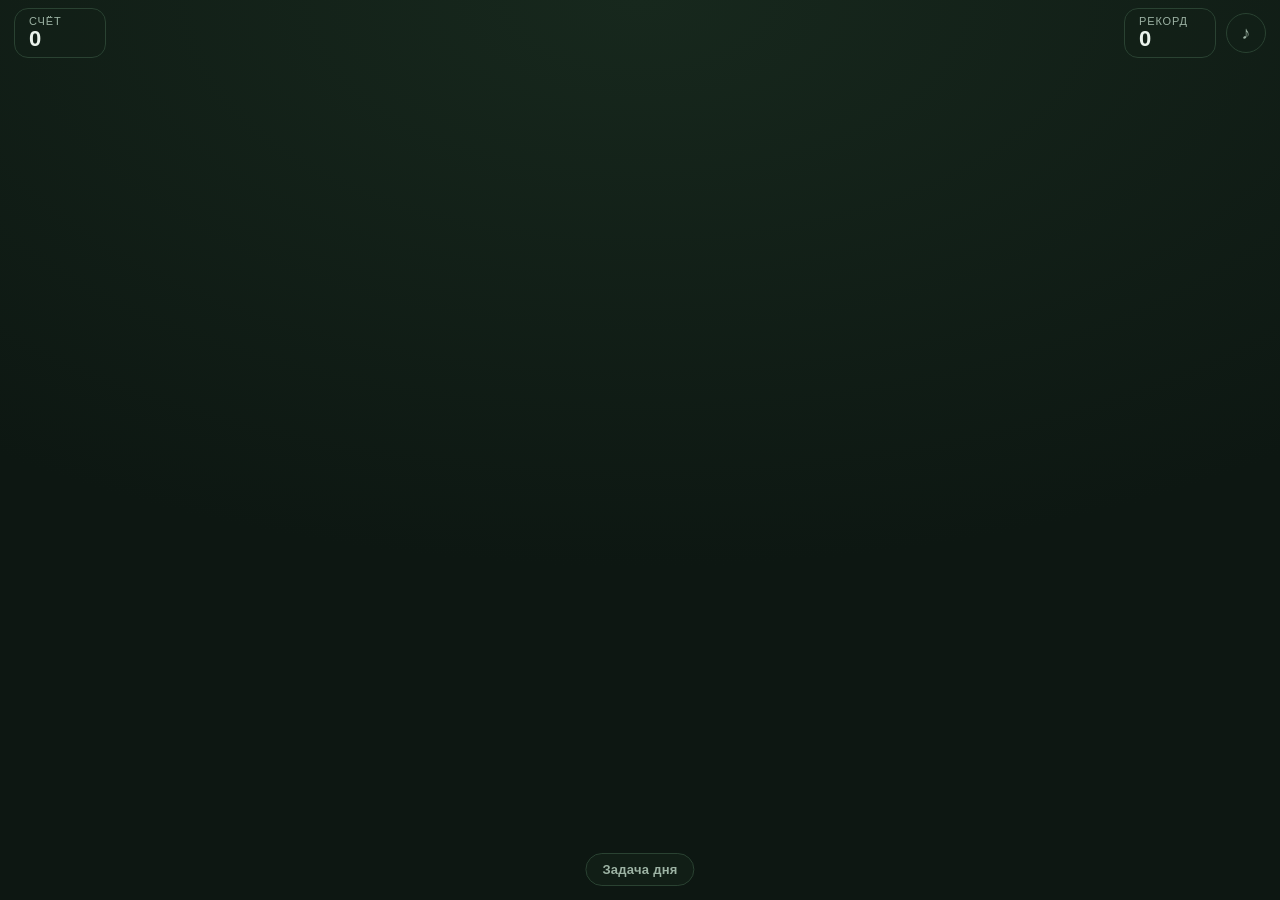
==== index.html @ e16aacaf "Add files via upload" ====
<!DOCTYPE html>
<html lang="ru">
<head>
<meta charset="utf-8">
<meta name="viewport" content="width=device-width, initial-scale=1, maximum-scale=1, user-scalable=no, viewport-fit=cover">
<meta name="theme-color" content="#101c14">
<meta name="description" content="Блок Сад — спокойная головоломка 8×8: собирайте линии и выращивайте рекорд.">
<title>Блок Сад</title>
<link rel="icon" type="image/svg+xml" href="./icons/icon.svg">
<link rel="icon" type="image/png" sizes="32x32" href="./icons/favicon-32.png">
<link rel="apple-touch-icon" href="./icons/icon-512.png">
<link rel="manifest" href="./manifest.webmanifest">
<link rel="stylesheet" href="./styles.css">
</head>
<body>
<div id="app">
	<canvas id="game" aria-label="Игровое поле"></canvas>

	<header id="hud">
		<div class="hud-block hud-score">
			<span class="hud-label" id="hud-score-label" data-i18n="hud.score">Счёт</span>
			<span class="hud-daily hidden" id="hud-daily">
				<span id="daily-label" data-i18n="daily.label">Задача дня</span>
				<span id="daily-streak">Серия: 0</span>
			</span>
			<span class="hud-value" id="score">0</span>
		</div>
		<div class="hud-block hud-best">
			<span class="hud-label" data-i18n="hud.best">Рекорд</span>
			<span class="hud-value" id="best">0</span>
		</div>
		<button id="btn-sound" class="icon-button" type="button" aria-label="Звук">
			<span id="sound-icon">♪</span>
		</button>
	</header>

	<button id="btn-mode" class="mode-chip" type="button">
		<span id="mode-text">Задача дня</span>
	</button>

	<div id="modal-gameover" class="modal hidden" role="dialog" aria-modal="true">
		<div class="modal-card">
			<h2 id="gameover-title" data-i18n="gameover.title">Игра окончена</h2>
			<div class="modal-row">
				<span data-i18n="hud.score">Счёт</span>
				<strong id="go-score">0</strong>
			</div>
			<div class="modal-row">
				<span id="go-best-label" data-i18n="hud.best">Рекорд</span>
				<strong id="go-best">0</strong>
			</div>
			<div class="modal-row modal-row-stats" id="go-stats">Партий: 0 · Линий: 0 · Сегодня: 0</div>
			<button id="btn-buy-revive" class="button button-stars hidden" type="button"
				data-i18n="gameover.buyRevive">Продолжить за 10 ⭐</button>
			<button id="btn-revive" class="button button-accent" type="button"
				data-i18n="gameover.revive">Продолжить за рекламу</button>
			<button id="btn-share" class="button" type="button"
				data-i18n="gameover.share">Поделиться результатом</button>
			<button id="btn-restart" class="button" type="button"
				data-i18n="gameover.restart">Заново</button>
		</div>
	</div>

	<div id="banner-home" class="banner hidden" role="status">
		<span data-i18n="home.text">Добавить игру на главный экран?</span>
		<button id="btn-home-add" class="banner-button" type="button" data-i18n="home.add">Добавить</button>
		<button id="btn-home-close" class="banner-close" type="button" aria-label="Скрыть">✕</button>
	</div>

	<div id="modal-tutorial" class="modal hidden" role="dialog" aria-modal="true">
		<div class="modal-card">
			<h2 data-i18n="tutorial.title">Как играть</h2>
			<p data-i18n="tutorial.text">Перетаскивайте фигуры на поле. Заполненная строка или столбец сгорает и приносит очки.</p>
			<button id="btn-tutorial-ok" class="button button-accent" type="button"
				data-i18n="tutorial.ok">Понятно</button>
		</div>
	</div>

	<div id="toast" class="toast hidden" role="status" aria-live="polite"></div>
</div>
<script type="module" src="./js/main.js"></script>
</body>
</html>
---- styles.css ----
:root {
	--bg: #0d1712;
	--bg-soft: #132018;
	--panel: #1a2a20;
	--panel-edge: #2a4232;
	--text: #eaf3ec;
	--text-dim: #9db3a4;
	--accent: #6dbf73;
	--accent-strong: #8fdc8f;
	--danger: #e0715f;
	--radius: 14px;
	--safe-top: env(safe-area-inset-top, 0px);
	--safe-bottom: env(safe-area-inset-bottom, 0px);
}

* {
	box-sizing: border-box;
	-webkit-tap-highlight-color: transparent;
}

html,
body {
	margin: 0;
	padding: 0;
	width: 100%;
	height: 100%;
	overflow: hidden;
	background: radial-gradient(120% 90% at 50% 0%, #17281d 0%, var(--bg) 70%);
	color: var(--text);
	font-family: "Segoe UI", Roboto, "Helvetica Neue", Arial, sans-serif;
	overscroll-behavior: none;
}

body {
	user-select: none;
	-webkit-user-select: none;
	touch-action: none;
}

#app {
	position: fixed;
	inset: 0;
	display: flex;
	align-items: center;
	justify-content: center;
}

#game {
	display: block;
	touch-action: none;
}

#hud {
	position: absolute;
	top: calc(8px + var(--safe-top));
	left: 0;
	right: 0;
	display: flex;
	align-items: center;
	gap: 10px;
	padding: 0 14px;
	pointer-events: none;
}

.hud-block {
	display: flex;
	flex-direction: column;
	line-height: 1.1;
	background: rgba(19, 32, 24, 0.72);
	border: 1px solid var(--panel-edge);
	border-radius: var(--radius);
	padding: 6px 14px;
	min-width: 92px;
}

.hud-best {
	margin-left: auto;
}

.hud-label {
	font-size: 11px;
	letter-spacing: 0.08em;
	text-transform: uppercase;
	color: var(--text-dim);
}

.hud-value {
	font-size: 22px;
	font-weight: 700;
	font-variant-numeric: tabular-nums;
}

/* Метка задачи дня живёт в блоке счёта вместо подписи «Счёт»:
   так HUD не растёт в ширину и остаётся в одну строку на узком экране. */
.hud-daily {
	display: flex;
	gap: 6px;
	font-size: 10px;
	line-height: 1.25;
	letter-spacing: 0.04em;
	color: var(--accent);
	white-space: nowrap;
}

.hud-daily.hidden {
	display: none;
}

/* Чип режима под полем: та же «таблетка», что у баннера, но спокойнее. */
.mode-chip {
	position: absolute;
	bottom: calc(14px + var(--safe-bottom));
	left: 50%;
	transform: translateX(-50%);
	z-index: 6;
	padding: 8px 16px;
	border: 1px solid var(--panel-edge);
	border-radius: 999px;
	background: rgba(19, 32, 24, 0.82);
	color: var(--text-dim);
	font-size: 13px;
	font-weight: 600;
	letter-spacing: 0.02em;
	cursor: pointer;
}

.mode-chip:hover {
	border-color: #37543f;
	color: var(--text);
}

.mode-chip:active {
	transform: translateX(-50%) scale(0.96);
}

/* Узкие экраны: HUD с меткой задачи дня остаётся в одну строку. */
@media (max-width: 380px) {
	#hud {
		gap: 6px;
		padding: 0 8px;
	}

	.hud-block {
		min-width: 0;
		padding: 5px 9px;
	}

	.hud-value {
		font-size: 18px;
	}

	.hud-daily {
		gap: 4px;
		font-size: 9px;
	}
}

.icon-button {
	pointer-events: auto;
	width: 40px;
	height: 40px;
	border-radius: 50%;
	border: 1px solid var(--panel-edge);
	background: rgba(19, 32, 24, 0.72);
	color: var(--text-dim);
	font-size: 18px;
	cursor: pointer;
}

.icon-button.is-off {
	color: #5d7466;
}

.icon-button:active {
	transform: scale(0.94);
}

.modal {
	position: absolute;
	inset: 0;
	display: flex;
	align-items: center;
	justify-content: center;
	background: rgba(6, 12, 8, 0.72);
	backdrop-filter: blur(3px);
	padding: 24px;
	z-index: 10;
}

.modal.hidden,
.toast.hidden,
.banner.hidden {
	display: none;
}

/* Кнопки, которые прячутся по состоянию игры (возрождение уже использовано). */
.button.hidden {
	display: none;
}

.modal-card {
	width: min(340px, 100%);
	background: var(--panel);
	border: 1px solid var(--panel-edge);
	border-radius: 20px;
	padding: 22px 20px 18px;
	text-align: center;
	box-shadow: 0 18px 40px rgba(0, 0, 0, 0.45);
}

.modal-card h2 {
	margin: 0 0 14px;
	font-size: 22px;
}

.modal-card p {
	margin: 0 0 18px;
	color: var(--text-dim);
	font-size: 15px;
	line-height: 1.45;
}

.modal-row {
	display: flex;
	justify-content: space-between;
	padding: 6px 0;
	color: var(--text-dim);
	font-size: 15px;
}

.modal-row strong {
	color: var(--text);
	font-size: 17px;
	font-variant-numeric: tabular-nums;
}

/* Статистика партий: спокойная строка под счётом и рекордом. */
.modal-row-stats {
	justify-content: center;
	margin-top: 6px;
	padding-top: 10px;
	border-top: 1px solid var(--panel-edge);
	font-size: 13px;
	letter-spacing: 0.01em;
}

/* Баннер «на главный экран»: полоска под полем, не модалка. */
.banner {
	position: absolute;
	bottom: calc(14px + var(--safe-bottom));
	left: 50%;
	transform: translateX(-50%);
	display: flex;
	align-items: center;
	gap: 10px;
	max-width: min(460px, 96vw);
	padding: 9px 10px 9px 16px;
	white-space: nowrap;
	background: rgba(26, 42, 32, 0.97);
	border: 1px solid var(--panel-edge);
	border-radius: 999px;
	box-shadow: 0 10px 26px rgba(0, 0, 0, 0.4);
	color: var(--text-dim);
	font-size: 13px;
	line-height: 1.25;
	z-index: 30;
}

.banner-button {
	flex: none;
	padding: 7px 14px;
	border-radius: 999px;
	border: 1px solid #5aa860;
	background: linear-gradient(180deg, var(--accent-strong), var(--accent));
	color: #0b1a10;
	font-size: 13px;
	font-weight: 700;
	cursor: pointer;
}

.banner-button:active {
	transform: scale(0.97);
}

.banner-close {
	flex: none;
	width: 28px;
	height: 28px;
	border-radius: 50%;
	border: 1px solid var(--panel-edge);
	background: transparent;
	color: var(--text-dim);
	font-size: 13px;
	line-height: 1;
	cursor: pointer;
}

/* Узкие экраны: подпись и кнопки баннера остаются в одну строку. */
@media (max-width: 360px) {
	.banner {
		gap: 6px;
		padding: 8px 8px 8px 12px;
		font-size: 12px;
	}

	.banner-button {
		padding: 6px 10px;
		font-size: 12px;
	}
}

.button {
	display: block;
	width: 100%;
	margin-top: 10px;
	padding: 13px 16px;
	border-radius: var(--radius);
	border: 1px solid var(--panel-edge);
	background: #22352a;
	color: var(--text);
	font-size: 16px;
	font-weight: 600;
	cursor: pointer;
}

.button-accent {
	background: linear-gradient(180deg, var(--accent-strong), var(--accent));
	border-color: #5aa860;
	color: #0b1a10;
}

/* Покупка возрождения за Telegram Stars: звёздный градиент, не спорит с зелёным. */
.button-stars {
	background: linear-gradient(180deg, #ffd76a, #e0a72c);
	border-color: #c69126;
	color: #2a1c00;
}

.button:disabled {
	opacity: 0.55;
	cursor: default;
}

.button:active:not(:disabled) {
	transform: scale(0.98);
}

.toast {
	position: absolute;
	bottom: calc(24px + var(--safe-bottom));
	left: 50%;
	transform: translateX(-50%);
	background: rgba(26, 42, 32, 0.96);
	border: 1px solid var(--panel-edge);
	color: var(--text);
	padding: 10px 18px;
	border-radius: 999px;
	font-size: 14px;
	z-index: 20;
	max-width: 88vw;
	text-align: center;
}
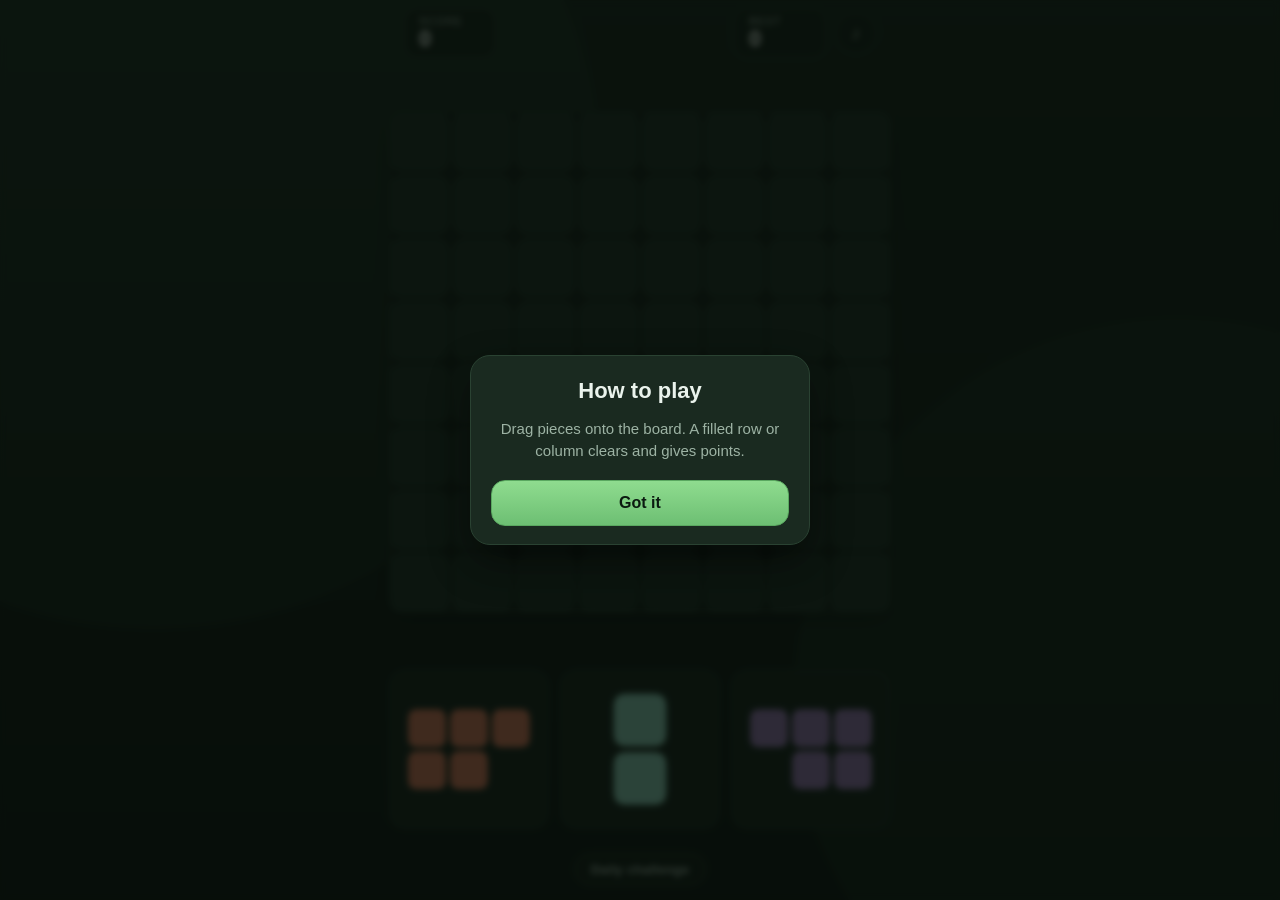
==== commit babc2826: "Add files via upload" ====
--- a/index.html
+++ b/index.html
@@ -6,11 +6,371 @@
 <meta name="theme-color" content="#101c14">
 <meta name="description" content="Блок Сад — спокойная головоломка 8×8: собирайте линии и выращивайте рекорд.">
 <title>Блок Сад</title>
-<link rel="icon" type="image/svg+xml" href="./icons/icon.svg">
-<link rel="icon" type="image/png" sizes="32x32" href="./icons/favicon-32.png">
-<link rel="apple-touch-icon" href="./icons/icon-512.png">
-<link rel="manifest" href="./manifest.webmanifest">
-<link rel="stylesheet" href="./styles.css">
+<style>
+:root {
+	--bg: #0d1712;
+	--bg-soft: #132018;
+	--panel: #1a2a20;
+	--panel-edge: #2a4232;
+	--text: #eaf3ec;
+	--text-dim: #9db3a4;
+	--accent: #6dbf73;
+	--accent-strong: #8fdc8f;
+	--danger: #e0715f;
+	--radius: 14px;
+	--safe-top: env(safe-area-inset-top, 0px);
+	--safe-bottom: env(safe-area-inset-bottom, 0px);
+}
+
+* {
+	box-sizing: border-box;
+	-webkit-tap-highlight-color: transparent;
+}
+
+html,
+body {
+	margin: 0;
+	padding: 0;
+	width: 100%;
+	height: 100%;
+	overflow: hidden;
+	background: radial-gradient(120% 90% at 50% 0%, #17281d 0%, var(--bg) 70%);
+	color: var(--text);
+	font-family: "Segoe UI", Roboto, "Helvetica Neue", Arial, sans-serif;
+	overscroll-behavior: none;
+}
+
+body {
+	user-select: none;
+	-webkit-user-select: none;
+	touch-action: none;
+}
+
+#app {
+	position: fixed;
+	inset: 0;
+	display: flex;
+	align-items: center;
+	justify-content: center;
+}
+
+#game {
+	display: block;
+	touch-action: none;
+}
+
+#hud {
+	position: absolute;
+	top: calc(8px + var(--safe-top));
+	left: 0;
+	right: 0;
+	display: flex;
+	align-items: center;
+	gap: 10px;
+	padding: 0 14px;
+	pointer-events: none;
+}
+
+.hud-block {
+	display: flex;
+	flex-direction: column;
+	line-height: 1.1;
+	background: rgba(19, 32, 24, 0.72);
+	border: 1px solid var(--panel-edge);
+	border-radius: var(--radius);
+	padding: 6px 14px;
+	min-width: 92px;
+}
+
+.hud-best {
+	margin-left: auto;
+}
+
+.hud-label {
+	font-size: 11px;
+	letter-spacing: 0.08em;
+	text-transform: uppercase;
+	color: var(--text-dim);
+}
+
+.hud-value {
+	font-size: 22px;
+	font-weight: 700;
+	font-variant-numeric: tabular-nums;
+}
+
+/* Метка задачи дня живёт в блоке счёта вместо подписи «Счёт»:
+   так HUD не растёт в ширину и остаётся в одну строку на узком экране. */
+.hud-daily {
+	display: flex;
+	gap: 6px;
+	font-size: 10px;
+	line-height: 1.25;
+	letter-spacing: 0.04em;
+	color: var(--accent);
+	white-space: nowrap;
+}
+
+.hud-daily.hidden {
+	display: none;
+}
+
+/* Чип режима под полем: та же «таблетка», что у баннера, но спокойнее. */
+.mode-chip {
+	position: absolute;
+	bottom: calc(14px + var(--safe-bottom));
+	left: 50%;
+	transform: translateX(-50%);
+	z-index: 6;
+	padding: 8px 16px;
+	border: 1px solid var(--panel-edge);
+	border-radius: 999px;
+	background: rgba(19, 32, 24, 0.82);
+	color: var(--text-dim);
+	font-size: 13px;
+	font-weight: 600;
+	letter-spacing: 0.02em;
+	cursor: pointer;
+}
+
+.mode-chip:hover {
+	border-color: #37543f;
+	color: var(--text);
+}
+
+.mode-chip:active {
+	transform: translateX(-50%) scale(0.96);
+}
+
+/* Узкие экраны: HUD с меткой задачи дня остаётся в одну строку. */
+@media (max-width: 380px) {
+	#hud {
+		gap: 6px;
+		padding: 0 8px;
+	}
+
+	.hud-block {
+		min-width: 0;
+		padding: 5px 9px;
+	}
+
+	.hud-value {
+		font-size: 18px;
+	}
+
+	.hud-daily {
+		gap: 4px;
+		font-size: 9px;
+	}
+}
+
+.icon-button {
+	pointer-events: auto;
+	width: 40px;
+	height: 40px;
+	border-radius: 50%;
+	border: 1px solid var(--panel-edge);
+	background: rgba(19, 32, 24, 0.72);
+	color: var(--text-dim);
+	font-size: 18px;
+	cursor: pointer;
+}
+
+.icon-button.is-off {
+	color: #5d7466;
+}
+
+.icon-button:active {
+	transform: scale(0.94);
+}
+
+.modal {
+	position: absolute;
+	inset: 0;
+	display: flex;
+	align-items: center;
+	justify-content: center;
+	background: rgba(6, 12, 8, 0.72);
+	backdrop-filter: blur(3px);
+	padding: 24px;
+	z-index: 10;
+}
+
+.modal.hidden,
+.toast.hidden,
+.banner.hidden {
+	display: none;
+}
+
+/* Кнопки, которые прячутся по состоянию игры (возрождение уже использовано). */
+.button.hidden {
+	display: none;
+}
+
+.modal-card {
+	width: min(340px, 100%);
+	background: var(--panel);
+	border: 1px solid var(--panel-edge);
+	border-radius: 20px;
+	padding: 22px 20px 18px;
+	text-align: center;
+	box-shadow: 0 18px 40px rgba(0, 0, 0, 0.45);
+}
+
+.modal-card h2 {
+	margin: 0 0 14px;
+	font-size: 22px;
+}
+
+.modal-card p {
+	margin: 0 0 18px;
+	color: var(--text-dim);
+	font-size: 15px;
+	line-height: 1.45;
+}
+
+.modal-row {
+	display: flex;
+	justify-content: space-between;
+	padding: 6px 0;
+	color: var(--text-dim);
+	font-size: 15px;
+}
+
+.modal-row strong {
+	color: var(--text);
+	font-size: 17px;
+	font-variant-numeric: tabular-nums;
+}
+
+/* Статистика партий: спокойная строка под счётом и рекордом. */
+.modal-row-stats {
+	justify-content: center;
+	margin-top: 6px;
+	padding-top: 10px;
+	border-top: 1px solid var(--panel-edge);
+	font-size: 13px;
+	letter-spacing: 0.01em;
+}
+
+/* Баннер «на главный экран»: полоска под полем, не модалка. */
+.banner {
+	position: absolute;
+	bottom: calc(14px + var(--safe-bottom));
+	left: 50%;
+	transform: translateX(-50%);
+	display: flex;
+	align-items: center;
+	gap: 10px;
+	max-width: min(460px, 96vw);
+	padding: 9px 10px 9px 16px;
+	white-space: nowrap;
+	background: rgba(26, 42, 32, 0.97);
+	border: 1px solid var(--panel-edge);
+	border-radius: 999px;
+	box-shadow: 0 10px 26px rgba(0, 0, 0, 0.4);
+	color: var(--text-dim);
+	font-size: 13px;
+	line-height: 1.25;
+	z-index: 30;
+}
+
+.banner-button {
+	flex: none;
+	padding: 7px 14px;
+	border-radius: 999px;
+	border: 1px solid #5aa860;
+	background: linear-gradient(180deg, var(--accent-strong), var(--accent));
+	color: #0b1a10;
+	font-size: 13px;
+	font-weight: 700;
+	cursor: pointer;
+}
+
+.banner-button:active {
+	transform: scale(0.97);
+}
+
+.banner-close {
+	flex: none;
+	width: 28px;
+	height: 28px;
+	border-radius: 50%;
+	border: 1px solid var(--panel-edge);
+	background: transparent;
+	color: var(--text-dim);
+	font-size: 13px;
+	line-height: 1;
+	cursor: pointer;
+}
+
+/* Узкие экраны: подпись и кнопки баннера остаются в одну строку. */
+@media (max-width: 360px) {
+	.banner {
+		gap: 6px;
+		padding: 8px 8px 8px 12px;
+		font-size: 12px;
+	}
+
+	.banner-button {
+		padding: 6px 10px;
+		font-size: 12px;
+	}
+}
+
+.button {
+	display: block;
+	width: 100%;
+	margin-top: 10px;
+	padding: 13px 16px;
+	border-radius: var(--radius);
+	border: 1px solid var(--panel-edge);
+	background: #22352a;
+	color: var(--text);
+	font-size: 16px;
+	font-weight: 600;
+	cursor: pointer;
+}
+
+.button-accent {
+	background: linear-gradient(180deg, var(--accent-strong), var(--accent));
+	border-color: #5aa860;
+	color: #0b1a10;
+}
+
+/* Покупка возрождения за Telegram Stars: звёздный градиент, не спорит с зелёным. */
+.button-stars {
+	background: linear-gradient(180deg, #ffd76a, #e0a72c);
+	border-color: #c69126;
+	color: #2a1c00;
+}
+
+.button:disabled {
+	opacity: 0.55;
+	cursor: default;
+}
+
+.button:active:not(:disabled) {
+	transform: scale(0.98);
+}
+
+.toast {
+	position: absolute;
+	bottom: calc(24px + var(--safe-bottom));
+	left: 50%;
+	transform: translateX(-50%);
+	background: rgba(26, 42, 32, 0.96);
+	border: 1px solid var(--panel-edge);
+	color: var(--text);
+	padding: 10px 18px;
+	border-radius: 999px;
+	font-size: 14px;
+	z-index: 20;
+	max-width: 88vw;
+	text-align: center;
+}
+
+</style>
 </head>
 <body>
 <div id="app">
@@ -78,6 +438,9 @@
 
 	<div id="toast" class="toast hidden" role="status" aria-live="polite"></div>
 </div>
-<script type="module" src="./js/main.js"></script>
+<script>
+"use strict";(()=>{var Y=null,bn=!1,He=!1;function Ur(){if(typeof window>"u")return null;let e=window;return e.AudioContext??e.webkitAudioContext??null}function nt(e,n,t){return e<n?n:e>t?t:e}function Ee(){if(Y!==null||He)return;let e=Ur();if(e===null){He=!0;return}try{Y=new e,Y.state==="suspended"&&Y.resume().catch(()=>{})}catch{He=!0,Y=null}}function $r(){return bn||He?null:(Y===null&&Ee(),Y)}function ye(e,n,t,o,r,a=0){let l=$r();if(l!==null)try{let i=l.currentTime+a/1e3,f=Math.max(20,e),d=Math.max(20,n),w=Math.max(.03,t/1e3),p=l.createOscillator(),s=l.createGain();p.type=o,p.frequency.setValueAtTime(f,i),d!==f&&p.frequency.exponentialRampToValueAtTime(d,i+w),s.gain.setValueAtTime(1e-4,i),s.gain.exponentialRampToValueAtTime(Math.max(2e-4,r),i+.012),s.gain.exponentialRampToValueAtTime(1e-4,i+w),p.connect(s),s.connect(l.destination),p.start(i),p.stop(i+w+.02),p.onended=()=>{try{p.disconnect(),s.disconnect()}catch{}}}catch{}}function gn(e){bn=e===!0}function tt(){ye(340,250,90,"triangle",.16)}function rt(e){let t=400+nt(Math.floor(Number.isFinite(e)?e:0),0,8)*70;ye(t,t*1.45,180,"sine",.18),ye(t/2,t*.7,200,"triangle",.07,.02)}function ot(e){let n=nt(Math.floor(Number.isFinite(e)?e:1),1,8);ye(560+n*60,700+n*70,130,"sine",.14,.01)}function at(){ye(320,110,520,"sawtooth",.14),ye(240,92,560,"triangle",.08,.05)}function W(){ye(620,620,55,"sine",.07)}function xe(){if(Y!==null)try{Y.state==="running"&&Y.suspend().catch(()=>{})}catch{}}function ve(){if(!(Y===null||bn))try{Y.state==="suspended"&&Y.resume().catch(()=>{})}catch{}}var C={backdropTop:"#17281d",backdropBottom:"#0d1712",boardPanel:"#132018",boardEdge:"#23392b",tileEmpty:"#1d3025",tileEmptyEdge:"#243d2d",slotPanel:"#16261c",slotEmpty:"#1b2d22",slotHint:"rgba(157, 179, 164, 0.5)",text:"#eaf3ec",accent:"#6dbf73",danger:"#e0715f",ghostOk:"rgba(109, 191, 115, 0.38)",ghostBad:"rgba(224, 113, 95, 0.22)",ghostBadHit:"rgba(224, 113, 95, 0.55)"},K=["#7fb069","#8fd6bd","#f2d479","#d97b5a","#9a7bb5","#7fb3d5"];function Fe(e){let n=e>>>0;return()=>{n=n+1831565813>>>0;let t=n;return t=Math.imul(t^t>>>15,t|1),t^=t+Math.imul(t^t>>>7,t|61),((t^t>>>14)>>>0)/4294967296}}function lt(e){return Number.isFinite(e.getTime())?e.getFullYear()*1e4+(e.getMonth()+1)*100+e.getDate():0}function vn(e){if(!Number.isFinite(e.getTime()))return"";let n=e.getFullYear(),t=String(e.getMonth()+1).padStart(2,"0"),o=String(e.getDate()).padStart(2,"0");return`${n}-${t}-${o}`}function it(){let e=[];for(let n=0;n<8;n++)e.push(new Array(8).fill(0));return e}function qr(e,n,t){if(!Number.isInteger(n)||!Number.isInteger(t)||n<0||t<0)return!1;for(let[o,r]of e.cells){let a=n+o,l=t+r;if(a<0||l<0||a>=8||l>=8)return!1}return!0}function we(e,n,t,o){if(!qr(n,t,o))return!1;for(let[r,a]of n.cells)if(e[t+r][o+a]!==0)return!1;return!0}function Ye(e,n,t,o,r){let a=e.map(l=>l.slice());if(!we(e,n,t,o))return a;for(let[l,i]of n.cells)a[t+l][o+i]=r;return a}function We(e){let n=[],t=[];for(let r=0;r<8;r++){let a=!0;for(let l=0;l<8;l++)if(e[r][l]===0){a=!1;break}a&&n.push(r)}for(let r=0;r<8;r++){let a=!0;for(let l=0;l<8;l++)if(e[l][r]===0){a=!1;break}a&&t.push(r)}let o=e.map(r=>r.slice());for(let r of n)o[r].fill(0);for(let r of t)for(let a=0;a<8;a++)o[a][r]=0;return{grid:o,rows:n,cols:t,lines:n.length+t.length}}function st(e,n,t,o){let r=1*e,a=10*n*n,l=t>1?5*(t-1):0,i=n>0&&o?300:0;return{base:r,linePart:a,comboPart:l,perfect:i,total:r+a+l+i}}function Ke(e){for(let n of e)for(let t of n)if(t!==0)return!1;return!0}function Jr(e,n){for(let t=0;t<=8-n.h;t++)for(let o=0;o<=8-n.w;o++)if(we(e,n,t,o))return!0;return!1}function Se(e,n){for(let t of n)if(t!==null&&Jr(e,t.def))return!0;return!1}var Le=["a","b","c","d"];function eo(e){let n=Number.POSITIVE_INFINITY,t=Number.POSITIVE_INFINITY;for(let[r,a]of e)r<n&&(n=r),a<t&&(t=a);let o=e.map(([r,a])=>[r-n,a-t]);return o.sort((r,a)=>r[0]-a[0]||r[1]-a[1]),o}function N(e,n){let t=eo(n),o=0,r=0;for(let[a,l]of t)l+1>o&&(o=l+1),a+1>r&&(r=a+1);return{id:e,cells:t,w:o,h:r}}function dt(e){return e.cells.map(([n,t])=>[t,e.h-1-n])}function Ue(e,n){let t=[],o=N(`${e}-${Le[0]}`,n);t.push(o);for(let r=1;r<Le.length;r++)o=N(`${e}-${Le[r]}`,dt(o)),t.push(o);return t}function ut(e,n){let t=N(`${e}-${Le[0]}`,n),o=N(`${e}-${Le[1]}`,dt(t));return[t,o]}function ee(e,n){let t=[];for(let o=0;o<e;o++)t.push(n?[0,o]:[o,0]);return t}function $e(e,n){let t=[];for(let o=0;o<n;o++)for(let r=0;r<e;r++)t.push([o,r]);return t}var no=[[0,0],[0,1],[1,0]],to=[[0,1],[0,2],[1,0],[1,1],[1,2]],ro=[[0,0],[0,1],[1,0],[1,1],[1,2]],oo=[[0,0],[0,1],[0,2],[1,1]],ao=[[0,1],[0,2],[1,0],[1,1]],lo=[[0,0],[0,1],[1,1],[1,2]],wn=[N("11",ee(1,!0)),N("21",ee(2,!0)),N("12",ee(2,!1)),N("31",ee(3,!0)),N("13",ee(3,!1)),N("41",ee(4,!0)),N("14",ee(4,!1)),N("51",ee(5,!0)),N("15",ee(5,!1)),N("22",$e(2,2)),N("33",$e(3,3)),N("23",$e(2,3)),N("32",$e(3,2)),...Ue("L2",no),...Ue("corner3",to),...Ue("corner3m",ro),...Ue("T3",oo),...ut("S3",ao),...ut("Z3",lo)];function Sn(e){let n=Math.min(Math.floor(e()*wn.length),wn.length-1),t=Math.min(Math.floor(e()*K.length),K.length-1);return{def:wn[n],color:t+1}}function ct(e){return[Sn(e),Sn(e),Sn(e)]}function Xe(e,n){let t=ct(n),o=Se(e,t);for(let r=1;r<8&&!o;r++)t=ct(n),o=Se(e,t);return t}function je(e,n){let t=it();return{grid:t,slots:Xe(t,e),score:0,best:Math.max(n,0),combo:0,status:"playing",moves:0}}function ft(e,n,t,o,r){let a=e.slots[n]??null;if(e.status!=="playing"||!Number.isInteger(n)||n<0||n>=3||a===null)return{state:e,placed:!1,clearedLines:0,gained:0};if(!we(e.grid,a.def,t,o))return{state:e,placed:!1,clearedLines:0,gained:0};let l=Ye(e.grid,a.def,t,o,a.color),i=We(l),f=i.lines,d=f>0?e.combo+1:0,w=st(a.def.cells.length,f,d,Ke(i.grid)),p=e.score+w.total,s=Math.max(e.best,p),u=e.slots.slice();u[n]=null;let y=u.every(g=>g===null)?Xe(i.grid,r):u,c=Se(i.grid,y)?"playing":"gameover";return{state:{grid:i.grid,slots:y,score:p,best:s,combo:d,status:c,moves:e.moves+1},placed:!0,clearedLines:f,gained:w.total}}function mt(e,n){return je(n,e.best)}function pt(e,n){let t=e.grid.map(a=>a.slice()),o=5;for(let a=o;a<8;a++)t[a].fill(0);for(let a=o;a<8;a++)for(let l=0;l<8;l++)t[l][a]=0;let r=Se(t,e.slots)?e.slots:Xe(t,n);return{grid:t,slots:r,score:e.score,best:e.best,combo:0,status:"playing",moves:e.moves}}var yt={"hud.score":"\u0421\u0447\u0451\u0442","hud.best":"\u0420\u0435\u043A\u043E\u0440\u0434","sound.on":"\u0417\u0432\u0443\u043A \u0432\u043A\u043B\u044E\u0447\u0451\u043D","sound.off":"\u0417\u0432\u0443\u043A \u0432\u044B\u043A\u043B\u044E\u0447\u0435\u043D","gameover.title":"\u0418\u0433\u0440\u0430 \u043E\u043A\u043E\u043D\u0447\u0435\u043D\u0430","gameover.buyRevive":"\u041F\u0440\u043E\u0434\u043E\u043B\u0436\u0438\u0442\u044C \u0437\u0430 10 \u2B50","gameover.revive":"\u041F\u0440\u043E\u0434\u043E\u043B\u0436\u0438\u0442\u044C \u0437\u0430 \u0440\u0435\u043A\u043B\u0430\u043C\u0443","gameover.share":"\u041F\u043E\u0434\u0435\u043B\u0438\u0442\u044C\u0441\u044F \u0440\u0435\u0437\u0443\u043B\u044C\u0442\u0430\u0442\u043E\u043C","gameover.restart":"\u0417\u0430\u043D\u043E\u0432\u043E","stats.games":"\u041F\u0430\u0440\u0442\u0438\u0439","stats.lines":"\u041B\u0438\u043D\u0438\u0439","stats.today":"\u0421\u0435\u0433\u043E\u0434\u043D\u044F","daily.label":"\u0417\u0430\u0434\u0430\u0447\u0430 \u0434\u043D\u044F","daily.streak":"\u0421\u0435\u0440\u0438\u044F","daily.best":"\u041B\u0443\u0447\u0448\u0438\u0439 \u0437\u0430 \u0441\u0435\u0433\u043E\u0434\u043D\u044F","mode.normal":"\u041E\u0431\u044B\u0447\u043D\u0430\u044F \u0438\u0433\u0440\u0430","home.text":"\u0414\u043E\u0431\u0430\u0432\u0438\u0442\u044C \u0438\u0433\u0440\u0443 \u043D\u0430 \u0433\u043B\u0430\u0432\u043D\u044B\u0439 \u044D\u043A\u0440\u0430\u043D?","home.add":"\u0414\u043E\u0431\u0430\u0432\u0438\u0442\u044C","home.close":"\u0421\u043A\u0440\u044B\u0442\u044C","tutorial.title":"\u041A\u0430\u043A \u0438\u0433\u0440\u0430\u0442\u044C","tutorial.text":"\u041F\u0435\u0440\u0435\u0442\u0430\u0441\u043A\u0438\u0432\u0430\u0439\u0442\u0435 \u0444\u0438\u0433\u0443\u0440\u044B \u043D\u0430 \u043F\u043E\u043B\u0435. \u0417\u0430\u043F\u043E\u043B\u043D\u0435\u043D\u043D\u0430\u044F \u0441\u0442\u0440\u043E\u043A\u0430 \u0438\u043B\u0438 \u0441\u0442\u043E\u043B\u0431\u0435\u0446 \u0441\u0433\u043E\u0440\u0430\u0435\u0442 \u0438 \u043F\u0440\u0438\u043D\u043E\u0441\u0438\u0442 \u043E\u0447\u043A\u0438.","tutorial.ok":"\u041F\u043E\u043D\u044F\u0442\u043D\u043E","toast.unavailable":"\u041D\u0435\u0434\u043E\u0441\u0442\u0443\u043F\u043D\u043E","toast.error":"\u0427\u0442\u043E-\u0442\u043E \u043F\u043E\u0448\u043B\u043E \u043D\u0435 \u0442\u0430\u043A. \u041F\u043E\u043F\u0440\u043E\u0431\u0443\u0439\u0442\u0435 \u0435\u0449\u0451 \u0440\u0430\u0437","toast.perfect":"\u0418\u0434\u0435\u0430\u043B\u044C\u043D\u0430\u044F \u043E\u0447\u0438\u0441\u0442\u043A\u0430!","toast.adNotFinished":"\u0420\u0435\u043A\u043B\u0430\u043C\u0430 \u043D\u0435 \u0437\u0430\u0432\u0435\u0440\u0448\u0435\u043D\u0430","toast.reviveUsed":"\u0412\u043E\u0437\u0440\u043E\u0436\u0434\u0435\u043D\u0438\u0435 \u0438\u0441\u043F\u043E\u043B\u044C\u0437\u043E\u0432\u0430\u043D\u043E","toast.revivePaid":"\u0421\u043F\u0430\u0441\u0438\u0431\u043E! \u0412\u043E\u0437\u0440\u043E\u0436\u0434\u0435\u043D\u0438\u0435 \u0430\u043A\u0442\u0438\u0432\u0438\u0440\u043E\u0432\u0430\u043D\u043E","toast.paymentCancelled":"\u041E\u043F\u043B\u0430\u0442\u0430 \u043E\u0442\u043C\u0435\u043D\u0435\u043D\u0430","toast.cloudError":"\u0420\u0435\u043A\u043E\u0440\u0434 \u043D\u0435 \u0443\u0434\u0430\u043B\u043E\u0441\u044C \u0441\u0438\u043D\u0445\u0440\u043E\u043D\u0438\u0437\u0438\u0440\u043E\u0432\u0430\u0442\u044C \u0441 \u043E\u0431\u043B\u0430\u043A\u043E\u043C","toast.shared":"\u041E\u0442\u043F\u0440\u0430\u0432\u043B\u0435\u043D\u043E","toast.copied":"\u0421\u0441\u044B\u043B\u043A\u0430 \u0441\u043A\u043E\u043F\u0438\u0440\u043E\u0432\u0430\u043D\u0430","toast.shareFailed":"\u041D\u0435 \u0443\u0434\u0430\u043B\u043E\u0441\u044C \u043F\u043E\u0434\u0435\u043B\u0438\u0442\u044C\u0441\u044F","toast.homeAdded":"\u0413\u043E\u0442\u043E\u0432\u043E: \u0438\u043A\u043E\u043D\u043A\u0430 \u043D\u0430 \u0433\u043B\u0430\u0432\u043D\u043E\u043C \u044D\u043A\u0440\u0430\u043D\u0435"},uo={"hud.score":"Score","hud.best":"Best","sound.on":"Sound on","sound.off":"Sound off","gameover.title":"Game over","gameover.buyRevive":"Continue for 10 \u2B50","gameover.revive":"Continue for ad","gameover.share":"Share result","gameover.restart":"Play again","stats.games":"Games","stats.lines":"Lines","stats.today":"Today","daily.label":"Daily challenge","daily.streak":"Streak","daily.best":"Best today","mode.normal":"Regular game","home.text":"Add the game to your home screen?","home.add":"Add","home.close":"Dismiss","tutorial.title":"How to play","tutorial.text":"Drag pieces onto the board. A filled row or column clears and gives points.","tutorial.ok":"Got it","toast.unavailable":"Unavailable","toast.error":"Something went wrong. Please try again","toast.perfect":"Perfect clear!","toast.adNotFinished":"Ad was not completed","toast.reviveUsed":"Revive used","toast.revivePaid":"Thank you! Revive activated","toast.paymentCancelled":"Payment cancelled","toast.cloudError":"Could not sync the record with the cloud","toast.shared":"Shared","toast.copied":"Link copied","toast.shareFailed":"Could not share","toast.homeAdded":"Added to your home screen"},co={ru:yt,en:uo},Me="ru";function Pn(e){Me=e==="en"?"en":"ru"}function R(e){return co[Me][e]??yt[e]??e}function ht(e){let n=Number.isFinite(e)?Math.max(0,Math.floor(e)):0;return Me==="en"?`I scored ${n} in "Block Garden". Can you beat it?`:`\u042F \u043D\u0430\u0431\u0440\u0430\u043B ${n} \u043E\u0447\u043A\u043E\u0432 \u0432 \xAB\u0411\u043B\u043E\u043A \u0421\u0430\u0434\xBB. \u0421\u043B\u0430\u0431\u043E \u043F\u043E\u0431\u0438\u0442\u044C?`}function fo(e){if(Me==="en")return e===1?"day":"days";let n=e%10,t=e%100;return n===1&&t!==11?"\u0434\u0435\u043D\u044C":n>=2&&n<=4&&(t<12||t>14)?"\u0434\u043D\u044F":"\u0434\u043D\u0435\u0439"}function bt(e){let n=Number.isFinite(e)?Math.max(0,Math.floor(e)):0;return`${R("daily.streak")}: ${n} ${fo(n)}`}function kn(){if(typeof document>"u")return;document.documentElement.lang=Me,document.querySelectorAll("[data-i18n]").forEach(n=>{let t=n.dataset.i18n;t!==void 0&&(n.textContent=R(t))})}var ze=1e-6;function gt(e,n){return Number.isFinite(e)&&e>0?e:n}function Ze(e){return Number.isFinite(e)}function An(e,n){let t=gt(e,480),o=gt(n,800),r=Math.min(t/480,o/800);return{scale:r,offsetX:(t-480*r)/2,offsetY:(o-800*r)/2,cell:52*r,gap:4*r}}function En(e,n){return e.offsetX+n*e.scale}function xn(e,n){return e.offsetY+n*e.scale}function oe(e){return{x:En(e,18),y:xn(e,100),w:444*e.scale,h:444*e.scale}}function qe(e){return e.cell+e.gap}function ae(e,n,t){return{x:En(e,18+t*56),y:xn(e,100+n*56),w:52*e.scale,h:52*e.scale}}function kt(e,n,t){if(!Ze(n)||!Ze(t)||!(e.scale>0))return null;let o=qe(e);if(!(o>0))return null;let r=oe(e);return{row:Math.round((t-r.y)/o),col:Math.round((n-r.x)/o)}}function Je(e,n,t,o,r){let a=qe(e);return{x:n-r*a-e.cell/2,y:t-o*a-e.cell/2}}function Qe(e,n){return!Number.isInteger(n)||n<0||n>2?{x:0,y:0,w:0,h:0}:{x:En(e,18+n*152),y:xn(e,596),w:140*e.scale,h:140*e.scale}}function Tt(e,n,t){if(!Ze(n)||!Ze(t)||!(e.scale>0))return null;let o=(n-e.offsetX)/e.scale,r=(t-e.offsetY)/e.scale;if(r<596-ze||r>736+ze)return null;for(let a=0;a<3;a++){let l=18+a*152;if(o>=l-ze&&o<=l+140+ze)return a}return null}function en(e,n){let o=112/Math.max(1,n.w,n.h);return Math.min(52,o)*e.scale}var ho=.6;function Rt(e,n,t){return e<n?n:e>t?t:e}function bo(e,n,t,o,r){let a=Qe(e,r),l=en(e,n.def);if(!(l>0))return{row:0,col:0};let i=a.x+(a.w-n.def.w*l)/2,f=a.y+(a.h-n.def.h*l)/2,d=Rt(Math.floor((t-i)/l),0,n.def.w-1);return{row:Rt(Math.floor((o-f)/l),0,n.def.h-1),col:d}}function go(e,n,t,o,r){let a=oe(e),l=e.cell*ho;if(!(o>=a.x-l&&o<=a.x+a.w+l&&r>=a.y-l&&r<=a.y+a.h+l))return{row:null,col:null,valid:!1};let f=Je(e,o,r,t.grabRow,t.grabCol),d=kt(e,f.x,f.y);return d===null?{row:null,col:null,valid:!1}:d.row>8||d.col>8||d.row<-8||d.col<-8?{row:null,col:null,valid:!1}:{row:d.row,col:d.col,valid:we(n,t.piece.def,d.row,d.col)}}function At(e,n,t,o,r){let a=go(e,n,t,o,r);return{slot:t.slot,piece:t.piece,pointerX:o,pointerY:r,row:a.row,col:a.col,valid:a.valid,grabRow:t.grabRow,grabCol:t.grabCol}}function Et(e){let{canvas:n}=e,t=null;function o(u){let m=n.getBoundingClientRect();return{x:u.clientX-m.left,y:u.clientY-m.top}}function r(u,m){t!==null&&(t.pointerX=u,t.pointerY=m,t.visual=At(e.getLayout(),e.getGrid(),t,u,m))}function a(){t!==null&&(t.visual=At(e.getLayout(),e.getGrid(),t,t.pointerX,t.pointerY))}function l(){t=null}function i(u){if(!(!n.releasePointerCapture||!n.hasPointerCapture))try{n.hasPointerCapture(u)&&n.releasePointerCapture(u)}catch{}}function f(u){if(t!==null||u.pointerType==="mouse"&&u.button!==0)return;let m=e.getLayout(),y=o(u),c=Tt(m,y.x,y.y);if(c===null)return;let g=e.getSlots()[c]??null;if(g===null)return;let S=bo(m,g,y.x,y.y,c);if(t={pointerId:u.pointerId,slot:c,piece:g,grabRow:S.row,grabCol:S.col,pointerX:y.x,pointerY:y.y,visual:null},r(y.x,y.y),u.preventDefault(),n.setPointerCapture)try{n.setPointerCapture(u.pointerId)}catch{}e.onPickup(c)}function d(u){if(t===null||u.pointerId!==t.pointerId)return;let m=o(u);r(m.x,m.y),u.cancelable&&u.preventDefault()}function w(u){if(t===null||u.pointerId!==t.pointerId)return;let m=o(u);r(m.x,m.y);let y=t.visual,c=t.slot,g=y?.row??null,S=y?.col??null,x=y?.valid??!1;l(),i(u.pointerId),g!==null&&S!==null&&x?e.onPlace(c,g,S):e.onDropFail()}function p(u){t===null||u.pointerId!==t.pointerId||(l(),i(u.pointerId))}function s(){t!==null&&l()}return n.addEventListener("pointerdown",f),n.addEventListener("lostpointercapture",p),window.addEventListener("pointermove",d,{passive:!1}),window.addEventListener("pointerup",w),window.addEventListener("pointercancel",p),window.addEventListener("blur",s),{current(){return t===null?null:t.visual},refresh:a,detach(){t=null,n.removeEventListener("pointerdown",f),n.removeEventListener("lostpointercapture",p),window.removeEventListener("pointermove",d),window.removeEventListener("pointerup",w),window.removeEventListener("pointercancel",p),window.removeEventListener("blur",s)}}}var xt="block-garden:v1",ke={best:0,sound:!0,tutorialSeen:!1,games:0,lines:0,bestToday:0,todayDate:"",dailyBest:0,dailyKey:"",streak:0,lastDailyKey:"",homePromptSeen:!1};function Lt(){try{return typeof localStorage>"u"?null:localStorage??null}catch{return null}}function le(e){return typeof e!="number"||!Number.isFinite(e)||e<=0?0:Math.floor(e)}function be(e){return typeof e!="number"||!Number.isFinite(e)||e<=0?0:Math.floor(e)}function ie(e){return typeof e!="string"?"":/^\d{4}-\d{2}-\d{2}$/.test(e)?e:""}function Ln(e){let n=e.getFullYear(),t=String(e.getMonth()+1).padStart(2,"0"),o=String(e.getDate()).padStart(2,"0");return`${n}-${t}-${o}`}function Mt(e,n){let t=le(n.score),o=be(n.lines),r=ie(n.today),a=r.length>0&&e.todayDate===r;return{best:Math.max(e.best,t),sound:e.sound,tutorialSeen:e.tutorialSeen,games:e.games+1,lines:e.lines+o,bestToday:a?Math.max(e.bestToday,t):t,todayDate:r,dailyBest:e.dailyBest,dailyKey:e.dailyKey,streak:e.streak,lastDailyKey:e.lastDailyKey,homePromptSeen:e.homePromptSeen}}function vo(e){let n=e.split("-");if(n.length!==3)return"";let t=Number(n[0]),o=Number(n[1]),r=Number(n[2]);if(!Number.isInteger(t)||!Number.isInteger(o)||!Number.isInteger(r))return"";let a=new Date(t,o-1,r);return Number.isFinite(a.getTime())?(a.setDate(a.getDate()-1),Ln(a)):""}function Ct(e,n){let t=ie(n.today);if(t.length===0)return{...e};let o=le(n.score),r=e.dailyKey===t,a=vo(t),l;return e.lastDailyKey===t?l=e.streak:a.length>0&&e.lastDailyKey===a?l=e.streak+1:l=1,{best:e.best,sound:e.sound,tutorialSeen:e.tutorialSeen,games:e.games,lines:e.lines,bestToday:e.bestToday,todayDate:e.todayDate,dailyBest:r?Math.max(e.dailyBest,o):o,dailyKey:t,streak:l,lastDailyKey:t,homePromptSeen:e.homePromptSeen}}function z(){let e=Lt();if(e===null)return{...ke};try{let n=e.getItem(xt);if(n===null)return{...ke};let t=JSON.parse(n);if(typeof t!="object"||t===null)return{...ke};let o=t;return{best:le(o.best),sound:typeof o.sound=="boolean"?o.sound:ke.sound,tutorialSeen:typeof o.tutorialSeen=="boolean"?o.tutorialSeen:ke.tutorialSeen,games:be(o.games),lines:be(o.lines),bestToday:le(o.bestToday),todayDate:ie(o.todayDate),dailyBest:le(o.dailyBest),dailyKey:ie(o.dailyKey),streak:be(o.streak),lastDailyKey:ie(o.lastDailyKey),homePromptSeen:o.homePromptSeen===!0}}catch{return{...ke}}}function U(e){let n=Lt();if(n!==null)try{let t={best:le(e.best),sound:e.sound===!0,tutorialSeen:e.tutorialSeen===!0,games:be(e.games),lines:be(e.lines),bestToday:le(e.bestToday),todayDate:ie(e.todayDate),dailyBest:le(e.dailyBest),dailyKey:ie(e.dailyKey),streak:be(e.streak),lastDailyKey:ie(e.lastDailyKey),homePromptSeen:e.homePromptSeen===!0};n.setItem(xt,JSON.stringify(t))}catch{}}function _t(){try{return typeof navigator>"u"?null:navigator}catch{return null}}async function wo(e){let n=_t();if(n===null)return!1;let t;try{t=n.clipboard}catch{return!1}if(typeof t!="object"||t===null)return!1;let o;try{o=t.writeText}catch{return!1}if(typeof o!="function")return!1;try{return await o.call(t,e),!0}catch{return!1}}async function se(e,n){let t=_t(),o;try{o=t===null?void 0:t.share}catch{o=void 0}if(typeof o=="function")try{return await o.call(t,{text:e,url:n}),"shared"}catch{}return await wo(`${e} ${n}`)?"copied":"failed"}var So={rewarded:!1,interstitial:!1,cloud:!1,haptics:!1,share:!0,homeScreen:!1,purchases:!1},Po={light:12,success:[12,40,18],warning:[30,60,30]};function It(){try{return typeof navigator>"u"?null:navigator}catch{return null}}function ko(e){return typeof e!="string"||e.length===0||e.toLowerCase().startsWith("ru")?"ru":"en"}function To(){let e=z().best;return e>0?e:null}function Ro(e){let n=Number.isFinite(e)?Math.max(0,Math.floor(e)):0,t=z();n<=t.best||(t.best=n,U(t))}function Dt(){return{name:"local",caps:So,ready(){return Promise.resolve()},showFullscreen(){return Promise.resolve()},showRewarded(){return Promise.resolve(!1)},loadBest(){return Promise.resolve(To())},saveBest(e){return Ro(e),Promise.resolve()},gameplayStart(){},gameplayStop(){},lang(){let e=It();return ko(e===null?void 0:e.language)},haptic(e){let n=It(),t=n===null?void 0:n.vibrate;if(typeof t=="function")try{t.call(n,Po[e])}catch{}},shareResult(e,n){return se(e,n)},addToHomeScreen(){return Promise.resolve(!1)},buyRevive(){return Promise.resolve("unavailable")}}}var Mn="blocksad_bot",Bt="https://t.me/$GPe-0z1I2EtrGAAAyZOoqmnydns";var Ao="https://telegram.org/js/telegram-web-app.js",Eo=5e3,Gt=5e3,xo=6e4,Ot="best",Vt={rewarded:!1,interstitial:!1,cloud:!0,haptics:!0,share:!0,homeScreen:!1,purchases:!0},Lo={...Vt,homeScreen:!0},Mo=/^[A-Za-z][A-Za-z0-9_]{2,31}$/;function Co(e=Mn){let n=e.trim().replace(/^@/,"");return Mo.test(n)?`https://t.me/${n}?startapp`:null}var Nt=!1;function _(e){Nt||(Nt=!0,console.warn("[block-garden:telegram]",e))}function In(){if(typeof window>"u")return null;try{return window}catch{return null}}function Ht(){try{let e=globalThis;return typeof e.setTimeout!="function"||typeof e.clearTimeout!="function"?null:e}catch{return null}}function tn(e,n){let t=Ht();if(t===null)return 0;try{return t.setTimeout(n,e)}catch{return 0}}function rn(e){if(e===0||e===null||e===void 0)return;let n=Ht();if(n!==null)try{n.clearTimeout(e)}catch{}}function Ft(e){return typeof e!="object"||e===null?null:e}function Dn(e){try{let n=e.Telegram;return typeof n!="object"||n===null?null:Ft(n.WebApp)}catch(n){return _(n),null}}function _o(e){try{let n=e.navigator?.userAgent;return typeof n=="string"?n:""}catch{return""}}function Yt(e){if(Dn(e)!==null)return!0;try{let n=e.TelegramWebviewProxy;if(n!=null)return!0}catch(n){_(n)}try{let n=e.location?.hash;if(typeof n=="string"&&/tgWebApp(Data|Platform|Version)=/.test(n))return!0}catch(n){_(n)}return/Telegram/i.test(_o(e))}function Wt(){let e=In();return e===null?!1:Yt(e)}function Kt(){let e=In();return e===null?null:Dn(e)}function _n(e,n,t=[]){let o;try{o=e[n]}catch(r){_(r);return}if(typeof o=="function")try{o.apply(e,t)}catch(r){_(r)}}function Te(e,n,t=[]){_n(e,n,t)}function Io(e){try{let n=e.HapticFeedback;return typeof n!="object"||n===null?null:n}catch(n){return _(n),null}}function Cn(e,n,t){let o;try{o=e.isVersionAtLeast}catch(r){return _(r),!1}if(typeof o!="function")return t;try{return o.call(e,n)===!0}catch(r){return _(r),!1}}function Do(e){if(e!==null)try{let n=e.initDataUnsafe;if(typeof n!="object"||n===null)return;let t=n.user;return typeof t!="object"||t===null?void 0:t.language_code}catch(n){_(n);return}}function nn(e,n){try{return typeof e[n]=="function"}catch(t){return _(t),!1}}function Bo(e){return typeof e!="string"||e.length===0?Oo():e.toLowerCase().startsWith("ru")?"ru":"en"}function Oo(){if(typeof navigator>"u")return"ru";try{let e=navigator.language;return typeof e!="string"||e.length===0||e.toLowerCase().startsWith("ru")?"ru":"en"}catch{return"ru"}}function Ut(e){try{let n=e.CloudStorage;return typeof n!="object"||n===null?null:n}catch(n){return _(n),null}}function $t(e){return e!=null&&e!==""}function No(e,n){let t={ok:!1,value:null};return new Promise(o=>{let r=!1,a=0,l=d=>{r||(r=!0,rn(a),o(d))},i=Ut(e),f=i===null?void 0:i.getItem;if(typeof f!="function"){l(t);return}a=tn(Gt,()=>{l(t)});try{f.call(i,n,(d,w)=>{if($t(d)){_(d),l(t);return}l({ok:!0,value:typeof w=="string"?w:null})})}catch(d){_(d),l(t)}})}function Go(e,n,t){return new Promise(o=>{let r=!1,a=0,l=d=>{r||(r=!0,rn(a),o(d))},i=Ut(e),f=i===null?void 0:i.setItem;if(typeof f!="function"){l(!1);return}a=tn(Gt,()=>{l(!1)});try{f.call(i,n,t,d=>{if($t(d)){_(d),l(!1);return}l(!0)})}catch(d){_(d),l(!1)}})}function Vo(e){if(e===null)return null;let n=Number.parseInt(e,10);return!Number.isFinite(n)||n<=0?null:Math.floor(n)}function Ho(){let e=z().best;return e>0?e:null}function Fo(e){let n=Number.isFinite(e)?Math.max(0,Math.floor(e)):0,t=z();n<=t.best||(t.best=n,U(t))}function Yo(e){return new Promise(n=>{let t=!1,o=0,r=a=>{t||(t=!0,rn(o),n(a))};o=tn(Eo,()=>{r(null)});try{let a=e.document;if(a===void 0||typeof a.createElement!="function"){r(null);return}let l=a.createElement("script");l.src=Ao,l.async=!0,l.onload=()=>{r(Dn(e))},l.onerror=()=>{r(null)},a.head.appendChild(l)}catch(a){_(a),r(null)}})}function Xt(e=null,n=Mn,t=Bt){let o=In(),r=Ft(e),a=Co(n),l=t.trim(),i=r,f=r!==null||o!==null&&Yt(o),d=null,w=!1,p=!1,s=null;function u(){if(i!==null)return Promise.resolve(i);if(!f||o===null)return Promise.resolve(null);let c=d;return c===null&&(c=Yo(o),d=c),c.then(g=>(g!==null&&(i=g),i))}function m(c){let g;try{g=c.checkHomeScreenStatus}catch(S){_(S);return}if(typeof g=="function")try{g.call(c,S=>{typeof S=="string"&&(s=S)})}catch(S){_(S)}}async function y(){if(w)return;w=!0;let c=await u();c!==null&&(Te(c,"ready"),Te(c,"expand"),Cn(c,"7.7",!0)&&Te(c,"disableVerticalSwipes"),Cn(c,"8.0",!1)&&(Te(c,"requestFullscreen"),Te(c,"lockOrientation")),p=Cn(c,"8.0",!1)&&nn(c,"addToHomeScreen"),p&&m(c))}return{name:"telegram",get caps(){return p&&s==="missed"?Lo:Vt},ready:y,showFullscreen(){return Promise.resolve()},showRewarded(){return Promise.resolve(!1)},async loadBest(){let c=Ho(),g=await u();if(g===null)return c;let S=await No(g,Ot);return S.ok?Vo(S.value)??c:c},async saveBest(c){let g=Number.isFinite(c)?Math.max(0,Math.floor(c)):0;Fo(g);let S=await u();S!==null&&await Go(S,Ot,String(g))},gameplayStart(){},gameplayStop(){},lang(){return Bo(Do(i))},haptic(c){let g=i;if(g===null)return;let S=Io(g);S!==null&&(c==="light"?_n(S,"impactOccurred",["light"]):_n(S,"notificationOccurred",[c]))},async shareResult(c,g){let S=await u();if(S!==null&&nn(S,"openTelegramLink")){let L=`https://t.me/share/url?url=${encodeURIComponent(a??g)}&text=${encodeURIComponent(c)}`;try{return S.openTelegramLink.call(S,L),"shared"}catch(A){_(A)}}return se(c,g)},async addToHomeScreen(){let c=i;return c===null||!p||s!=="missed"||!nn(c,"addToHomeScreen")?!1:(Te(c,"addToHomeScreen"),!0)},async buyRevive(){if(l.length===0)return"unavailable";let c=await u();return c===null||!nn(c,"openInvoice")?"unavailable":new Promise(g=>{let S=!1,x=0,L=A=>{S||(S=!0,rn(x),g(A))};x=tn(xo,()=>{L("cancelled")});try{c.openInvoice.call(c,l,v=>{L(v==="paid"?"paid":"cancelled")})}catch(A){_(A),L("unavailable")}})}}}function Ie(e){return!Number.isFinite(e.games)||!Number.isFinite(e.lastShownAt)||!Number.isFinite(e.now)||e.games<2?!1:e.now-e.lastShownAt>=6e4}var Wo="https://unpkg.com/@vkontakte/vk-bridge/dist/browser.min.js",Ko=5e3,Uo=5e3,De=5e3,$o=12e4,Xo=15e3,jo=3e4,Bn="best",zo={rewarded:!0,interstitial:!0,cloud:!0,haptics:!1,share:!0,homeScreen:!1,purchases:!1},Zo={rewarded:!1,interstitial:!1,cloud:!1,haptics:!1,share:!0,homeScreen:!1,purchases:!1},on=Symbol("vk-timeout"),jt=!1;function ne(e){jt||(jt=!0,console.warn("[block-garden:vk]",e))}function Nn(){if(typeof window>"u")return null;try{return window}catch{return null}}function Zt(){try{let e=globalThis;return typeof e.setTimeout!="function"||typeof e.clearTimeout!="function"?null:e}catch{return null}}function qt(e,n){let t=Zt();if(t===null)return 0;try{return t.setTimeout(n,e)}catch{return 0}}function Jt(e){if(e===0||e===null||e===void 0)return;let n=Zt();if(n!==null)try{n.clearTimeout(e)}catch{}}function zt(e,n,t){return new Promise((o,r)=>{let a=!1,l=0,i=f=>{a||(a=!0,Jt(l),f())};l=qt(n,()=>{i(()=>{o(t)})}),e.then(f=>{i(()=>{o(f)})},f=>{i(()=>{r(f)})})})}function ue(e){return typeof e!="object"||e===null?null:e}function Qt(e){let n=ue(e);return n===null?null:typeof n.send=="function"?n:null}function On(e){return e!=null}function Gn(){let e=Nn();if(e===null)return!1;try{if(On(e.vkBridge)||On(e.bridge))return!0;let n=e.location?.search;return typeof n=="string"&&/(?:^|[?&])vk_(?:app_id|platform)=/.test(n)}catch{return!1}}function Vn(){let e=Nn();if(e===null)return null;try{return On(e.vkBridge)?e.vkBridge:e.bridge??null}catch{return null}}function qo(e){return new Promise(n=>{let t=!1,o=0,r=a=>{t||(t=!0,Jt(o),n(a))};o=qt(Ko,()=>{r(null)});try{let a=e.document;if(a===void 0||typeof a.createElement!="function"){r(null);return}let l=a.createElement("script");l.src=Wo,l.async=!0,l.onload=()=>{r(Qt(Vn()))},l.onerror=()=>{r(null)},a.head.appendChild(l)}catch(a){ne(a),r(null)}})}function an(e){let n=ue(e);if(n===null)return!1;if(n.result===!0)return!0;let t=ue(n.data);return t!==null&&t.result===!0}function Jo(e,n){let t=ue(e);if(t===null)return null;let o=ue(t.data),r=t.keys,a=o===null?void 0:o.keys,l=Array.isArray(r)?r:Array.isArray(a)?a:null;if(l===null)return null;for(let i of l){let f=ue(i);if(f!==null&&f.key===n&&typeof f.value=="string")return f.value}return null}function Qo(e){let n=ue(e);if(n===null)return;if(typeof n.vk_language=="string")return n.vk_language;let t=ue(n.data);return t===null?void 0:t.vk_language}function ea(e){if(e===null)return null;let n=Number.parseInt(e,10);return!Number.isFinite(n)||n<=0?null:Math.floor(n)}function na(e){return typeof e!="string"||e.length===0?er():e.toLowerCase().startsWith("ru")?"ru":"en"}function er(){if(typeof navigator>"u")return"ru";try{let e=navigator.language;return typeof e!="string"||e.length===0||e.toLowerCase().startsWith("ru")?"ru":"en"}catch{return"ru"}}function ta(){let e=z().best;return e>0?e:null}function ra(e){let n=Number.isFinite(e)?Math.max(0,Math.floor(e)):0,t=z();n<=t.best||(t.best=n,U(t))}function oa(e){if(typeof window>"u")return!1;try{let n=window;if(typeof n.open!="function")return!1;let t=n.open.call(window,e,"_blank");return t!=null}catch{return!1}}function nr(e=null){let n=Nn(),t=Qt(e),o=t!==null||n!==null&&Gn(),r=null,a=null,l=!1,i=!1,f=null,d=0,w=Date.now(),p=0,s=-1;function u(){return t!==null?Promise.resolve(t):!o||n===null?Promise.resolve(null):(r===null&&(r=qo(n)),r.then(k=>(k!==null&&(t=k),t)))}function m(){if(a!==null)return a;let v=(async()=>{let k=await u();if(k===null)return l=!0,!1;let V=k.send;if(typeof V!="function")return l=!0,!1;try{let j=Promise.resolve(V.call(k,"VKWebAppInit",{}));return await zt(j,Uo,on)===on?(ne("VKWebAppInit timeout"),l=!0,!1):!0}catch(j){return ne(j),l=!0,!1}})();return a=v,v}async function y(v,k,V){if(!await m())throw new Error(`vk bridge is not ready: ${v}`);let X=t;if(X===null||typeof X.send!="function")throw new Error(`vk bridge is not available: ${v}`);let H=X.send,Re=Promise.resolve(H.call(X,v,k)),Z=await zt(Re,V,on);if(Z===on)throw new Error(`vk bridge timeout: ${v}`);return Z}async function c(){try{let v=await y("VKWebAppGetLaunchParams",{},De),k=Qo(v);typeof k=="string"&&k.length>0&&(f=na(k))}catch(v){ne(v)}}async function g(){i||(i=!0,!await m())||await c()}async function S(){if(l)return!1;try{let v=await y("VKWebAppCheckNativeAds",{ad_format:"reward"},De);if(!an(v))return!1}catch(v){return ne(v),!1}try{let v=await y("VKWebAppShowNativeAds",{ad_format:"reward"},$o);return an(v)===!0}catch(v){return ne(v),!1}}async function x(){if(!l&&(d+=1,!!Ie({games:d,lastShownAt:w,now:Date.now()})))try{let v=await y("VKWebAppCheckNativeAds",{ad_format:"interstitial"},De);if(!an(v))return;let k=await y("VKWebAppShowNativeAds",{ad_format:"interstitial"},Xo);an(k)&&(w=Date.now())}catch(v){ne(v)}}async function L(){let v=ta();if(l)return v;try{let k=await y("VKWebAppStorageGet",{keys:[Bn]},De);return ea(Jo(k,Bn))??v}catch(k){return ne(k),v}}async function A(v){let k=Number.isFinite(v)?Math.max(0,Math.floor(v)):0;if(ra(k),l||k===s)return;let V=Date.now();if(!(p!==0&&V-p<jo)){p=V,s=k;try{await y("VKWebAppStorageSet",{key:Bn,value:String(k)},De)}catch(j){ne(j),s=-1}}}return{name:"vk",get caps(){return l?Zo:zo},ready:g,showFullscreen:x,showRewarded:S,loadBest:L,saveBest:A,gameplayStart(){},gameplayStop(){},lang(){return f??er()},haptic(v){},async shareResult(v,k){let V=`https://vk.com/share.php?url=${encodeURIComponent(k)}&title=${encodeURIComponent(v)}`;return oa(V)?"shared":se(v,k)},addToHomeScreen(){return Promise.resolve(!1)},buyRevive(){return Promise.resolve("unavailable")}}}var aa={rewarded:!0,interstitial:!0,cloud:!0,haptics:!1,share:!0,homeScreen:!1,purchases:!1},la="https://yandex.ru/games/sdk/v2",rr=6e4,ia=1e4,sa=1e4,ua=12e4,Hn="best",ca=["yandex.ru","yandex.com","yandex.net","yandex.kz","yandex.by","yandex.uz","yandex.com.tr","yandex.az"];function Fn(e){if(typeof e!="string")return!1;let n=e.trim().toLowerCase();if(n.length===0)return!1;if(n.includes("games.yandex"))return!0;for(let t of ca)if(n===t||n.endsWith(`.${t}`))return!0;return!1}var tr=!1,ln={games:0,lastShownAt:Date.now()},un=null,sn=null,te=!1;function O(e){tr||(tr=!0,console.warn("[block-garden:sdk]",e))}function or(){return te}function Yn(){if(typeof window>"u")return null;try{return window}catch{return null}}function ar(e){try{return e.YaGames??null}catch(n){return O(n),null}}function da(e){try{return e.location?.hostname??""}catch{return""}}function cn(e,n){let t=Yn();if(t===null)return 0;try{return t.setTimeout(n,e)}catch{return 0}}function dn(e){if(e===0)return;let n=Yn();if(n!==null)try{n.clearTimeout(e)}catch{}}function lr(e,n,t){return new Promise(o=>{let r=!1,a=0,l=i=>{r||(r=!0,dn(a),o(i))};a=cn(n,()=>{l(t)}),e.then(i=>{l(i)},()=>{l(t)})})}function fa(e){return typeof e!="object"||e===null?null:e}function ma(e){return typeof e!="object"||e===null?null:e}async function pa(e){if(typeof e!="object"||e===null)return null;let n=e,t;try{t=n.init}catch(o){return O(o),null}if(typeof t!="function")return null;try{let o=Promise.resolve(t.call(e,{})),r=await lr(o,ia,null);return fa(r)}catch(o){return O(o),null}}function ir(e){if(sn!==null&&sn.factory===e)return sn.promise;let n=pa(e);return sn={factory:e,promise:n},n}function ya(e){return new Promise(n=>{let t=!1,o=0,r=a=>{t||(t=!0,dn(o),n(a))};o=cn(rr,()=>{r(null)});try{let a=e.document.createElement("script");a.src=la,a.async=!0,a.onload=()=>{ir(ar(e)).then(r,()=>{r(null)})},a.onerror=()=>{r(null)},e.document.head.appendChild(a)}catch(a){O(a),r(null)}})}function ha(e){un===null&&(un=ya(e))}function ba(){return un===null?Promise.resolve(null):lr(un,rr,null)}function ga(e){let n=!1,t=null;function o(){return e.sdk}function r(u){let m=o();if(m!==null)try{let y=m.features?.GameplayAPI;u==="start"?y?.start?.():y?.stop?.()}catch(y){O(y)}}async function a(){if(n)return;if(n=!0,e.sdk===null&&e.pending!==null&&(e.sdk=await e.pending),e.sdk===null){let m=await ba();m!==null&&(e.sdk=m)}let u=e.sdk;if(u!==null)try{u.features?.LoadingAPI?.ready?.()}catch(m){O(m)}}async function l(){let u=o();if(u===null||(ln.games+=1,!Ie({games:ln.games,lastShownAt:ln.lastShownAt,now:Date.now()})))return;let m;try{m=u.adv}catch(c){O(c);return}if(m===void 0)return;let y=m.showFullscreenAdv;typeof y=="function"&&await new Promise(c=>{let g=!1,S=0,x=A=>{g||(g=!0,dn(S),A&&(ln.lastShownAt=Date.now()),c())},L={onOpen:()=>{},onClose:A=>{x(A!==!1)},onError:A=>{O(A),x(!1)}};S=cn(sa,()=>{x(!1)});try{y.call(m,{callbacks:L,onOpen:L.onOpen,onClose:L.onClose,onError:L.onError})}catch(A){O(A),x(!1)}})}async function i(){let u=o();if(u===null)return!1;let m;try{m=u.adv}catch(c){return O(c),!1}if(m===void 0)return!1;let y=m.showRewardedVideo;return typeof y!="function"?!1:await new Promise(c=>{let g=!1,S=!1,x=0,L=v=>{S||(S=!0,dn(x),c(v))},A={onOpen:()=>{},onRewarded:()=>{g=!0},onClose:()=>{L(g)},onError:v=>{O(v),L(!1)}};x=cn(ua,()=>{L(!1)});try{y.call(m,{callbacks:A,onOpen:A.onOpen,onRewarded:A.onRewarded,onClose:A.onClose,onError:A.onError})}catch(v){O(v),L(!1)}})}function f(){let u=o();return u===null?Promise.resolve(null):(t===null&&(t=d(u)),t)}async function d(u){let m;try{m=u.getPlayer}catch(y){return te=!0,O(y),null}if(typeof m!="function")return null;try{let y=await m.call(u,{scopes:!1});return ma(y)}catch(y){return te=!0,O(y),null}}async function w(){te=!1;let u=await f();if(u===null)return null;let m;try{m=u.getData}catch(y){return te=!0,O(y),null}if(typeof m!="function")return null;try{let y=await m.call(u,[Hn]);if(typeof y!="object"||y===null)return null;let c=y[Hn];return typeof c!="number"||!Number.isFinite(c)||c<=0?null:Math.floor(c)}catch(y){return te=!0,O(y),null}}async function p(u){te=!1;let m=await f();if(m===null)return;let y;try{y=m.setData}catch(g){te=!0,O(g);return}if(typeof y!="function")return;let c=Number.isFinite(u)?Math.max(0,Math.floor(u)):0;try{await y.call(m,{[Hn]:c},!0)}catch(g){te=!0,O(g)}}function s(){let u=o();if(u===null)return"ru";try{return u.environment?.i18n?.lang==="en"?"en":"ru"}catch{return"ru"}}return{name:"yandex",caps:aa,get isSdk(){return e.sdk!==null},ready:a,showFullscreen:l,showRewarded:i,loadBest:w,saveBest:p,gameplayStart(){r("start")},gameplayStop(){r("stop")},lang:s,haptic(u){},shareResult(u,m){return se(u,m)},addToHomeScreen(){return Promise.resolve(!1)},buyRevive(){return Promise.resolve("unavailable")}}}function sr(){let e={sdk:null,pending:null},n=Yn();if(n!==null){let t=ar(n);if(t!==null){let o=ir(t);e.pending=o,o.then(r=>{e.sdk===null&&(e.sdk=r)},()=>{})}else Fn(da(n))&&ha(n)}return ga(e)}function va(e){return e.yaGames?"yandex":e.telegram?"telegram":e.vk?"vk":"local"}function wa(e){return e!=null}function Sa(){if(typeof window>"u")return null;try{return window}catch{return null}}function Pa(e){try{let n=e.location?.hostname;return typeof n=="string"?n:""}catch{return""}}function ka(){let e=Sa();if(e===null)return{yaGames:!1,telegram:!1,vk:!1};let n=!1;try{n=wa(e.YaGames)||Fn(Pa(e))}catch{}return{yaGames:n,telegram:Wt(),vk:Gn()}}function Ta(){let e=va(ka());return e==="yandex"?sr():e==="telegram"?Xt(Kt()):e==="vk"?nr(Vn()):Dt()}var Wn=null;function ur(){if(Wn!==null)return Wn;let e=Ta();return Wn=e,e}function cr(e){let n=!1,t=!1,o=!1;function r(){o||!n||!t||(o=!0,e())}return{frameRendered(){n=!0,r()},platformReady(){t=!0,r()}}}var Ra=1800,Aa=280;function E(e){if(typeof document>"u")return null;let n=document.getElementById(e);return n===null?null:n}function $(e,n){e!==null&&e.classList.toggle("hidden",n)}function fn(e,n){if(e===null)return;let t=Number.isFinite(n)?Math.max(0,Math.floor(n)):0,o=String(t);e.textContent!==o&&(e.textContent=o)}function dr(){let e=E("hud"),n=E("score"),t=E("best"),o=E("btn-sound"),r=E("modal-gameover"),a=E("modal-tutorial"),l=E("go-score"),i=E("go-best"),f=E("go-stats"),d=E("toast"),w=E("btn-restart"),p=E("btn-revive"),s=E("btn-buy-revive"),u=E("btn-share"),m=E("banner-home"),y=E("btn-home-add"),c=E("btn-home-close"),g=E("btn-tutorial-ok"),S=E("btn-mode"),x=E("mode-text"),L=E("hud-daily"),A=E("daily-label"),v=E("daily-streak"),k=E("hud-score-label"),V=E("gameover-title"),j=E("go-best-label");c?.setAttribute("aria-label",R("home.close"));let X=0,H=!1;function Re(h){let I=Number.isFinite(h)?Math.max(0,Math.floor(h)):0;return`${R("daily.streak")}: ${I}`}function Z(){x!==null&&(x.textContent=H?R("mode.normal"):R("daily.label")),A!==null&&(A.textContent=R("daily.label")),V!==null&&(V.textContent=H?R("daily.label"):R("gameover.title")),j!==null&&(j.textContent=H?R("daily.best"):R("hud.best")),$(L,!H),$(k,H)}function hn(h){d!==null&&(d.textContent=h,$(d,!1),X!==0&&window.clearTimeout(X),X=window.setTimeout(()=>{X=0,$(d,!0)},Ra))}function Oe(h,I){fn(n,h),fn(t,I)}function Ae(h){let I=Number.isFinite(h.games)?Math.max(0,Math.floor(h.games)):0,pe=Number.isFinite(h.lines)?Math.max(0,Math.floor(h.lines)):0,J=Number.isFinite(h.today)?Math.max(0,Math.floor(h.today)):0;return`${R("stats.games")}: ${I} \xB7 ${R("stats.lines")}: ${pe} \xB7 ${R("stats.today")}: ${J}`}return Z(),{update:Oe,setBounds(h){if(e===null||!Number.isFinite(h.x)||!Number.isFinite(h.w)||h.w<=0)return;let I=Math.max(h.w,Aa),pe=h.x+(h.w-I)/2;e.style.left=`${Math.round(pe)}px`,e.style.width=`${Math.round(I)}px`,e.style.right="auto"},setMuted(h){o!==null&&(o.classList.toggle("is-off",h),o.setAttribute("aria-label",h?R("sound.off"):R("sound.on")),o.setAttribute("aria-pressed",h?"false":"true"))},showGameover(h,I,pe,J){H=J!==null,Z(),fn(l,h),fn(i,J!==null?J.best:I),f!==null&&(f.textContent=J!==null?bt(J.streak):Ae(pe)),$(r,!1)},hideGameover(){$(r,!0)},setMode(h){H=h,Z()},setStreak(h){if(v===null)return;let I=Re(h);v.textContent!==I&&(v.textContent=I)},setReviveVisible(h){$(p,!h)},setBuyReviveVisible(h){$(s,!h)},setShareVisible(h){$(u,!h)},showHomeBanner(){$(m,!1)},hideHomeBanner(){$(m,!0)},showTutorial(){$(a,!1)},hideTutorial(){$(a,!0)},toast:hn,onRestart(h){w?.addEventListener("click",h)},onRevive(h){p?.addEventListener("click",h)},onBuyRevive(h){s?.addEventListener("click",h)},onShare(h){u?.addEventListener("click",h)},onHomeAdd(h){y?.addEventListener("click",h)},onHomeDismiss(h){c?.addEventListener("click",h)},onSound(h){o?.addEventListener("click",h)},onTutorialOk(h){g?.addEventListener("click",h)},onMode(h){S?.addEventListener("click",h)}}}var pr=900,_a=16,de=[],fe=[],me=[],Be=0,ce=0;function hr(e,n,t){return e<n?n:e>t?t:e}function mn(e,n){return e+Math.random()*(n-e)}function Kn(e,n){return e.length<=n?e:e.slice(e.length-n)}function br(e,n,t,o){for(let r of e)!Number.isFinite(r.x)||!Number.isFinite(r.y)||!(r.w>0)||!(r.h>0)||me.push({kind:t,x:r.x,y:r.y,w:r.w,h:r.h,color:n,lifeMs:o,totalMs:o});me=Kn(me,96)}function gr(e,n){for(let t of e)if(!(!Number.isFinite(t.x)||!Number.isFinite(t.y)))for(let o=0;o<3;o++){let r=mn(0,Math.PI*2),a=mn(40,150);de.push({x:t.x,y:t.y,vx:Math.cos(r)*a,vy:Math.sin(r)*a-mn(20,80),size:mn(2.5,5.5),color:n,lifeMs:240,totalMs:240})}de=Kn(de,200)}function vr(e,n){br(e,n,"clear",220)}function wr(e,n){br(e,n,"land",120)}function Sr(e,n,t,o){!Number.isFinite(e)||!Number.isFinite(n)||(fe.push({x:e,y:n,text:t,tone:o,lifeMs:250,totalMs:250}),fe=Kn(fe,24))}function Pr(e){!Number.isFinite(e)||e<=0||(Be=Math.max(Be,hr(e,0,_a)),ce=220)}function kr(e){let n=Number.isFinite(e)?hr(e,0,100):0,t=n/1e3;if(de.length>0){let o=[];for(let r of de){let a=r.lifeMs-n;a<=0||o.push({x:r.x+r.vx*t,y:r.y+(r.vy+pr*t)*t,vx:r.vx,vy:r.vy+pr*t,size:r.size,color:r.color,lifeMs:a,totalMs:r.totalMs})}de=o}if(fe.length>0){let o=[];for(let r of fe){let a=r.lifeMs-n;a<=0||o.push({...r,lifeMs:a})}fe=o}if(me.length>0){let o=[];for(let r of me){let a=r.lifeMs-n;a<=0||o.push({...r,lifeMs:a})}me=o}ce>0&&(ce=Math.max(0,ce-n),ce===0&&(Be=0))}function Tr(){let e=ce>0?Be*(ce/220):0;return{particles:de,popups:fe,tiles:me,shake:e}}function pn(){de=[],fe=[],me=[],Be=0,ce=0}function yn(e,n,t){return e<n?n:e>t?t:e}function Un(e){return K[e-1]??K[0]}function re(e,n,t,o,r,a){if(!(o>0)||!(r>0))return;let l=yn(a,0,Math.min(o,r)/2);e.beginPath(),e.moveTo(n+l,t),e.lineTo(n+o-l,t),e.quadraticCurveTo(n+o,t,n+o,t+l),e.lineTo(n+o,t+r-l),e.quadraticCurveTo(n+o,t+r,n+o-l,t+r),e.lineTo(n+l,t+r),e.quadraticCurveTo(n,t+r,n,t+r-l),e.lineTo(n,t+l),e.quadraticCurveTo(n,t,n+l,t),e.closePath()}function $n(e,n,t){re(e,n.x,n.y,n.w,n.h,t)}function Ia(e,n){let t=n.offsetX*2+480*n.scale,o=n.offsetY*2+800*n.scale,r=e.createLinearGradient(0,0,0,o);r.addColorStop(0,C.backdropTop),r.addColorStop(1,C.backdropBottom),e.fillStyle=r,e.fillRect(0,0,t,o),e.save(),e.globalAlpha=.05,e.fillStyle=C.accent,e.beginPath(),e.arc(t*.12,o*.2,t*.35,0,Math.PI*2),e.fill(),e.beginPath(),e.arc(t*.92,o*.78,t*.3,0,Math.PI*2),e.fill(),e.restore()}function Da(e,n,t){let o=n.w*.24;$n(e,n,o),e.fillStyle=t,e.fill(),e.save(),e.globalAlpha=.16,e.fillStyle="#ffffff",re(e,n.x+n.w*.14,n.y+n.h*.12,n.w*.72,n.h*.26,n.w*.12),e.fill(),e.restore()}function Ba(e,n,t){let o=n.w*.24;$n(e,n,o),e.fillStyle=C.tileEmpty,e.fill(),e.lineWidth=t,e.strokeStyle=C.tileEmptyEdge,e.stroke()}function Oa(e,n){if(n.length!==0)for(let t of n){if(!(t.totalMs>0))continue;let o=yn(1-t.lifeMs/t.totalMs,0,1),r=t.x+t.w/2,a=t.y+t.h/2,l=t.kind==="clear",i=l?1-.85*o:1+.18*o,f=l?1-o:.85*(1-o);if(!(i>0)||!(f>0))continue;e.save(),e.globalAlpha=f;let d=t.w*i,w=t.h*i;re(e,r-d/2,a-w/2,d,w,d*.24),e.fillStyle=t.color,e.fill(),l||(e.globalAlpha=.3*(1-o),e.fillStyle="#ffffff",e.fill()),e.restore()}}function Na(e,n,t){let o=t.drag;if(o===null||o.row===null||o.col===null)return;let r=oe(n),a=Math.max(3,n.cell*.07);e.save();for(let[l,i]of o.piece.def.cells){let f=o.row+l,d=o.col+i;if(f<0||d<0||f>=8||d>=8)continue;let w=ae(n,f,d);$n(e,w,w.w*.24),o.valid?e.fillStyle=C.ghostOk:e.fillStyle=t.state.grid[f][d]===0?C.ghostBad:C.ghostBadHit,e.fill(),e.lineWidth=a,e.strokeStyle=o.valid?C.accent:C.danger,e.stroke()}re(e,r.x-n.scale,r.y-n.scale,r.w+n.scale*2,r.h+n.scale*2,n.cell*.4),e.globalAlpha=o.valid?.35:.55,e.lineWidth=a,e.strokeStyle=o.valid?C.accent:C.danger,e.stroke(),e.restore()}function Ga(e,n,t){let o=oe(n),r=Math.max(1,n.scale);e.save(),re(e,o.x,o.y,o.w,o.h,n.cell*.35),e.fillStyle=C.boardPanel,e.shadowColor="rgba(0, 0, 0, 0.35)",e.shadowBlur=n.scale*14,e.shadowOffsetY=n.scale*6,e.fill(),e.restore(),e.save(),re(e,o.x,o.y,o.w,o.h,n.cell*.35),e.lineWidth=r,e.strokeStyle=C.boardEdge,e.stroke(),e.restore();for(let a=0;a<8;a++)for(let l=0;l<8;l++){let i=ae(n,a,l),f=t.state.grid[a][l];f===0?Ba(e,i,r):Da(e,i,Un(f))}Oa(e,t.effects.tiles),Na(e,n,t)}function Va(e,n,t,o,r){let a=en(n,o);if(!(a>0))return;let l=o.w*a,i=o.h*a,f=t.x+(t.w-l)/2,d=t.y+(t.h-i)/2,w=a*.05;for(let[p,s]of o.cells){let u=f+s*a+w,m=d+p*a+w;re(e,u,m,a-w*2,a-w*2,a*.22),e.fillStyle=r,e.fill()}}function Ha(e,n,t){let o=n.w*.13,r=n.w*.16,a=n.x+o,l=n.y+o,i=n.x+n.w-o,f=n.y+n.h-o;e.save(),e.globalAlpha=.5,e.strokeStyle=C.slotHint,e.lineWidth=Math.max(1,t);let d=[[a,l,1,1],[i,l,-1,1],[a,f,1,-1],[i,f,-1,-1]];for(let[w,p,s,u]of d)e.beginPath(),e.moveTo(w+r*s,p),e.lineTo(w,p),e.lineTo(w,p+r*u),e.stroke();e.restore()}function Fa(e,n,t){let o=Math.max(1,n.scale);for(let r=0;r<t.state.slots.length;r++){let a=Qe(n,r);if(!(a.w>0))continue;let l=t.state.slots[r]??null,i=t.drag!==null&&t.drag.slot===r,f=l===null||i;if(e.save(),re(e,a.x,a.y,a.w,a.h,n.cell*.32),e.fillStyle=f?C.slotEmpty:C.slotPanel,e.fill(),e.lineWidth=o,e.strokeStyle=C.boardEdge,e.stroke(),e.restore(),f){Ha(e,a,o);continue}e.save(),e.globalAlpha=.98,Va(e,n,a,l.def,Un(l.color)),e.restore()}}function Ya(e,n,t){let o=n.cell,r=qe(n);if(!(o>0))return;let a=Je(n,t.pointerX,t.pointerY,t.grabRow,t.grabCol);e.save(),e.globalAlpha=t.valid?.94:.55,e.shadowColor="rgba(0, 0, 0, 0.3)",e.shadowBlur=n.scale*8,e.shadowOffsetY=n.scale*3;for(let[l,i]of t.piece.def.cells){let f=a.x+i*r,d=a.y+l*r;re(e,f+o*.03,d+o*.03,o*.94,o*.94,o*.22),e.fillStyle=Un(t.piece.color),e.fill()}e.restore()}function Wa(e,n,t){if(t.length===0)return;let o=Math.max(.8,n.scale);e.save();for(let r of t){let a=yn(r.lifeMs/r.totalMs,0,1);e.globalAlpha=a,e.fillStyle=r.color,e.beginPath(),e.arc(r.x,r.y,r.size*o*(.5+.5*a),0,Math.PI*2),e.fill()}e.restore()}function Ka(e){return e.tone==="perfect"?K[2]:e.tone==="combo"?K[1]:C.text}function Ua(e,n,t){if(t.length===0)return;let o=Math.max(14,22*n.scale);e.save(),e.font=`700 ${Math.round(o)}px "Segoe UI", Roboto, Arial, sans-serif`,e.textAlign="center",e.textBaseline="middle";for(let r of t){let a=yn(r.lifeMs/r.totalMs,0,1),l=(1-a)*26*Math.max(.8,n.scale);e.globalAlpha=a,e.lineWidth=Math.max(2,o*.16),e.strokeStyle="rgba(9, 18, 12, 0.7)",e.strokeText(r.text,r.x,r.y-l),e.fillStyle=Ka(r),e.fillText(r.text,r.x,r.y-l)}e.restore()}function $a(e,n){if(!(e>0))return{x:0,y:0};let t=Number.isFinite(n)?n:0;return{x:Math.sin(t*.09)*e,y:Math.cos(t*.13)*e*.6}}function Rr(e,n,t){Ia(e,n);let o=$a(t.effects.shake,t.timeMs);e.save(),e.translate(o.x,o.y),Ga(e,n,t),Fa(e,n,t),t.drag!==null&&Ya(e,n,t.drag),Wa(e,n,t.effects.particles),Ua(e,n,t.effects.popups),e.restore()}var xr=null,Xa=3;function q(e){console.warn("[block-garden]",e)}function ja(e){q(e),xr?.toast(R("toast.error"))}function Er(e,n,t){return e<n?n:e>t?t:e}function za(){let e=document.getElementById("game");if(e===null)return;let n=e.getContext("2d");if(n===null){q("canvas 2d context is not available");return}let t=e,o=n,r=z();Pn("ru"),kn(),gn(!r.sound);let a=Fe(Date.now()),l=je(a,r.best),i="normal",f="",d=An(window.innerWidth,window.innerHeight),w=null;pn();let p=ur(),s=dr();xr=s,s.update(l.score,l.best),s.setMuted(!r.sound),s.setMode(!1),s.setStreak(r.streak),s.setShareVisible(p.caps.share);let u=!1,m=!1,y=!1,c=1,g=!1,S=!1,x=0,L=!1;function A(){let b=c>0;s.setReviveVisible(p.caps.rewarded&&b),s.setBuyReviveVisible(p.caps.purchases&&b)}A();function v(){u&&m!==y&&(y=m,y?p.gameplayStart():p.gameplayStop())}function k(b){m=b,v()}let V=cr(()=>{j()});async function j(){await p.ready(),X(p),u=!0,v(),await Re(p),H()}function X(b){Pn(b.lang()),kn(),s.setMuted(!r.sound),s.setMode(i==="daily"),s.setStreak(r.streak)}function H(){S||!p.caps.cloud||!or()||(S=!0,s.toast(R("toast.cloudError")))}async function Re(b){if(!b.caps.cloud)return;let P=await b.loadBest();if(P===null){H();return}Ae=P,P>l.best?(l={...l,best:P},r.best=P,U(r),s.update(l.score,l.best),l.status==="gameover"&&Xn()):I(!0),H()}function Z(){let b=Math.max(1,Math.floor(window.innerWidth)),P=Math.max(1,Math.floor(window.innerHeight)),D=Er(window.devicePixelRatio||1,1,3);t.style.width=`${b}px`,t.style.height=`${P}px`,t.width=Math.max(1,Math.round(b*D)),t.height=Math.max(1,Math.round(P*D)),d=An(b,P),o.setTransform(D,0,0,D,0,0);let M=oe(d);s.setBounds({x:M.x,w:M.w}),w?.refresh()}Z(),window.addEventListener("resize",Z),window.addEventListener("orientationchange",Z);let hn=3e4,Oe=0,Ae=0;function h(){l.best>r.best&&(r.best=l.best,U(r)),I(!1)}function I(b){if(!p.caps.cloud||l.best<=Ae)return;let P=Date.now();!b&&P-Oe<hn||(Ae=l.best,Oe=P,p.saveBest(l.best).then(()=>{H()},D=>{q(D),H()}))}function pe(b,P){let D=new Map;for(let M=0;M<8;M++)for(let F=0;F<8;F++){let G=b[M][F];if(G===0||P[M][F]!==0)continue;let B=K[G-1]??K[0],Q=D.get(B);Q===void 0?D.set(B,[ae(d,M,F)]):Q.push(ae(d,M,F))}D.forEach((M,F)=>{let G=M.map(B=>({x:B.x+B.w/2,y:B.y+B.h/2}));gr(G,F),vr(M,F)})}function J(b,P,D){let M=[];for(let[F,G]of b.def.cells){let B=P+F,Q=D+G;if(B<0||Q<0||B>=8||Q>=8)continue;let ge=ae(d,B,Q);M.push({x:ge.x,y:ge.y,w:ge.w,h:ge.h})}return M}function Lr(){if(at(),k(!1),I(!0),r=Mt(r,{score:l.score,lines:x,today:Ln(new Date)}),i==="daily"){let b=f.length>0?f:vn(new Date);r=Ct(r,{score:l.score,today:b}),s.setStreak(r.streak)}U(r),Ir()}function Mr(){return{games:r.games,lines:r.lines,today:r.bestToday}}function Cr(){return i!=="daily"?null:{best:r.dailyBest,streak:r.streak}}function Xn(){A(),s.setShareVisible(p.caps.share),s.showGameover(l.score,l.best,Mr(),Cr()),_r()}function _r(){p.caps.homeScreen&&(r.homePromptSeen||L||r.games<Xa||(L=!0,s.showHomeBanner()))}function jn(){r.homePromptSeen||(r.homePromptSeen=!0,U(r))}async function Ir(){let b=w!==null&&w.current()!==null;if(p.caps.interstitial&&!b){xe();try{await p.showFullscreen()}catch(P){q(P)}finally{ve()}}l.status==="gameover"&&Xn()}function Dr(b,P,D){if(l.status!=="playing")return;let M=l.slots[b]??null;if(M===null)return;let F=l,G=ft(F,b,P,D,a);if(!G.placed){W();return}let B=G.state;if(l=B,tt(),p.haptic("light"),x+=G.clearedLines,wr(J(M,P,D),K[M.color-1]??K[0]),G.clearedLines>0){p.haptic("success");let Q=Ye(F.grid,M.def,P,D,M.color),ge=We(Q);pe(Q,ge.grid);let Jn=Ke(B.grid),Yr=Jn?"perfect":G.clearedLines>=2?"combo":"score",Qn=0,et=0,Ge=0;for(let[Wr,Kr]of M.def.cells){let Ve=ae(d,P+Wr,D+Kr);Qn+=Ve.x+Ve.w/2,et+=Ve.y+Ve.h/2,Ge++}Ge>0&&Sr(Qn/Ge,et/Ge,`+${G.gained}`,Yr),rt(G.clearedLines),B.combo>1&&ot(B.combo),G.clearedLines>=2&&Pr(4+G.clearedLines),Jn&&s.toast(R("toast.perfect"))}h(),s.update(B.score,B.best),B.status==="gameover"&&Lr()}w=Et({canvas:t,getLayout:()=>d,getSlots:()=>l.slots,getGrid:()=>l.grid,onPickup:()=>{Ee(),W()},onPlace:Dr,onDropFail:()=>{W()}}),t.addEventListener("contextmenu",b=>{b.preventDefault()}),window.addEventListener("pointerdown",()=>{Ee()},{once:!0});function zn(){l=pt(l,a),x=0,c=Math.max(0,c-1),s.hideGameover(),s.hideHomeBanner(),A(),pn(),s.update(l.score,l.best),k(!0)}async function Br(){if(g||c<=0||l.status!=="gameover")return;if(!p.caps.rewarded){s.toast(R("toast.unavailable"));return}g=!0,xe();let b=!1;try{b=await p.showRewarded()}catch(P){q(P)}finally{ve(),g=!1}if(!b){s.toast(R("toast.adNotFinished"));return}l.status==="gameover"&&(zn(),s.toast(R("toast.reviveUsed")))}async function Or(){if(g||c<=0||l.status!=="gameover")return;if(!p.caps.purchases){s.toast(R("toast.unavailable"));return}g=!0,xe();let b="unavailable";try{b=await p.buyRevive()}catch(P){q(P)}finally{ve(),g=!1}if(b==="unavailable"){s.toast(R("toast.unavailable"));return}if(b==="cancelled"){s.toast(R("toast.paymentCancelled"));return}l.status==="gameover"&&(zn(),s.toast(R("toast.revivePaid")))}function Nr(){c=1,g=!1,x=0,L=!1,pn()}function Zn(b){if(i=b,Nr(),i==="daily"){let P=new Date;f=vn(P),a=Fe(lt(P)),l=je(a,l.best)}else f="",l=mt(l,a);h(),s.hideGameover(),s.hideHomeBanner(),A(),s.setMode(i==="daily"),s.setStreak(r.streak),s.update(l.score,l.best),k(!0)}function Gr(){W(),Zn(i)}function Vr(){W(),Zn(i==="daily"?"normal":"daily")}s.onRestart(Gr),s.onMode(Vr);function Hr(){let b=location.href,P=b.split("#")[0].split("?")[0];return P.length>0?P:b}async function Fr(){let b="failed";try{b=await p.shareResult(ht(l.score),Hr())}catch(P){q(P)}b==="shared"?s.toast(R("toast.shared")):b==="copied"?s.toast(R("toast.copied")):s.toast(R("toast.shareFailed"))}s.onShare(()=>{W(),Fr()}),s.onHomeAdd(()=>{W(),s.hideHomeBanner(),p.addToHomeScreen().then(b=>{b&&(s.toast(R("toast.homeAdded")),jn())},b=>{q(b)})}),s.onHomeDismiss(()=>{W(),s.hideHomeBanner(),jn()}),s.onRevive(()=>{W(),Br()}),s.onBuyRevive(()=>{W(),Or()}),s.onSound(()=>{r.sound=!r.sound,U(r),gn(!r.sound),s.setMuted(!r.sound),r.sound&&(Ee(),ve(),W())}),s.onTutorialOk(()=>{W(),r.tutorialSeen=!0,U(r),s.hideTutorial(),k(l.status==="playing")});let Ne=0;document.addEventListener("visibilitychange",()=>{document.hidden?(xe(),Ne=0,I(!0)):ve()}),window.addEventListener("pagehide",()=>{I(!0)});function qn(b){let P=Ne===0?16:Er(b-Ne,0,60);Ne=b,kr(P);let D=w===null?null:w.current();Rr(o,d,{state:l,drag:D,effects:Tr(),timeMs:b}),V.frameRendered(),window.requestAnimationFrame(qn)}r.tutorialSeen||s.showTutorial(),m=r.tutorialSeen&&l.status==="playing",window.requestAnimationFrame(qn),V.platformReady()}if(typeof window<"u"){window.addEventListener("error",e=>{q(e.error??e.message)}),window.addEventListener("unhandledrejection",e=>{q(e.reason)});try{za()}catch(e){ja(e)}}})();
+
+</script>
 </body>
 </html>
